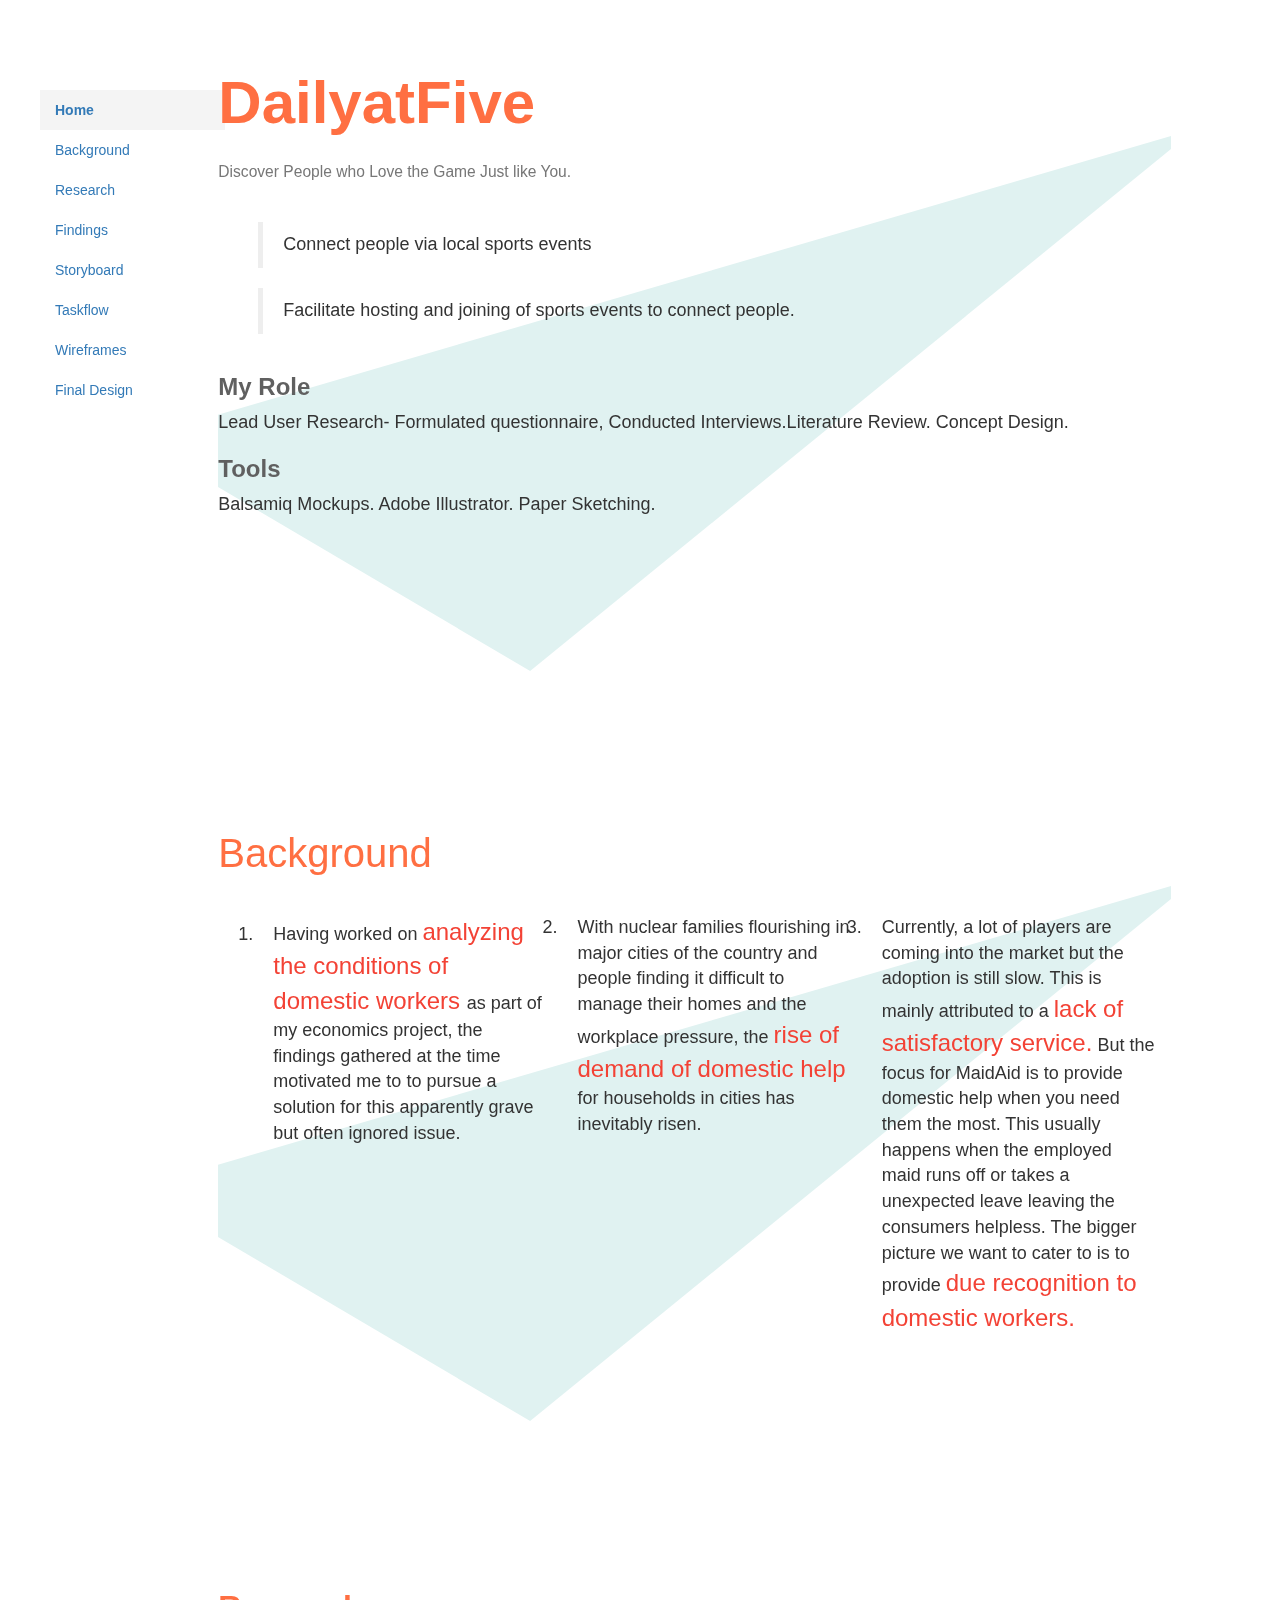
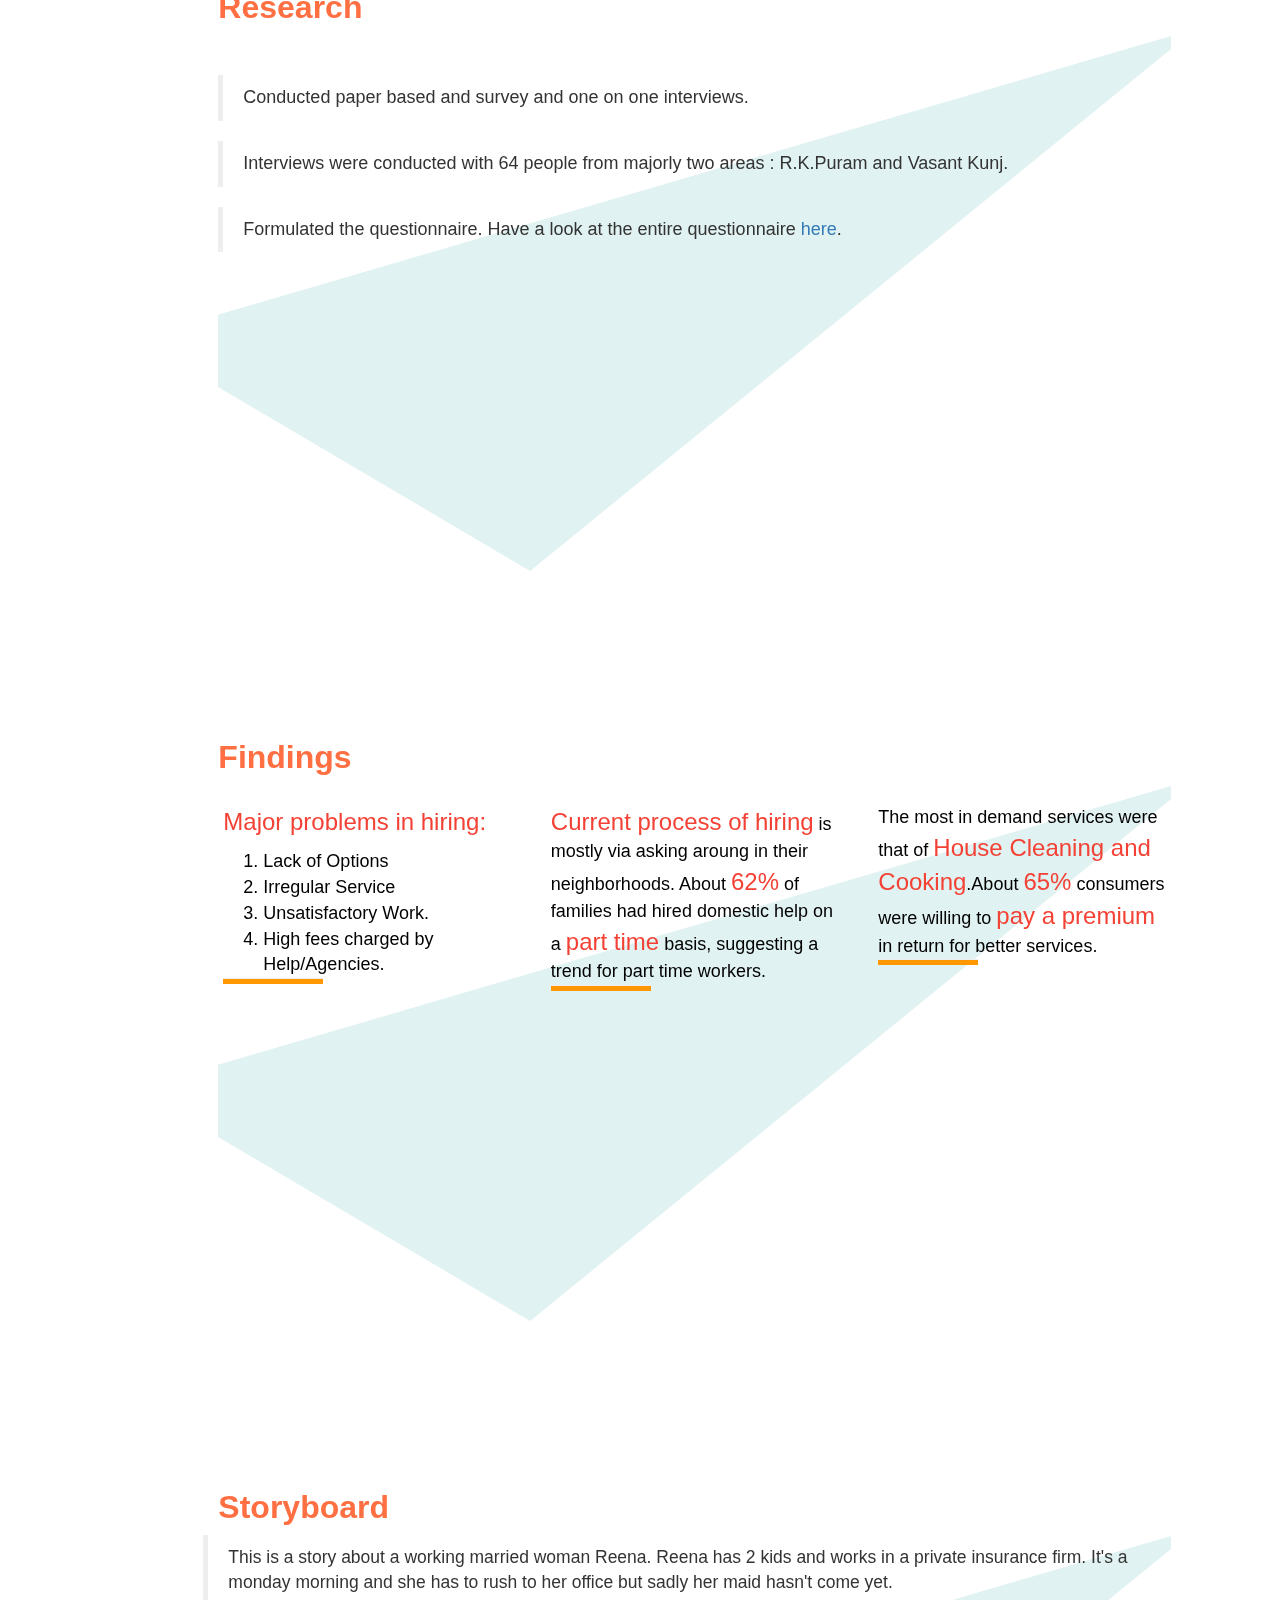
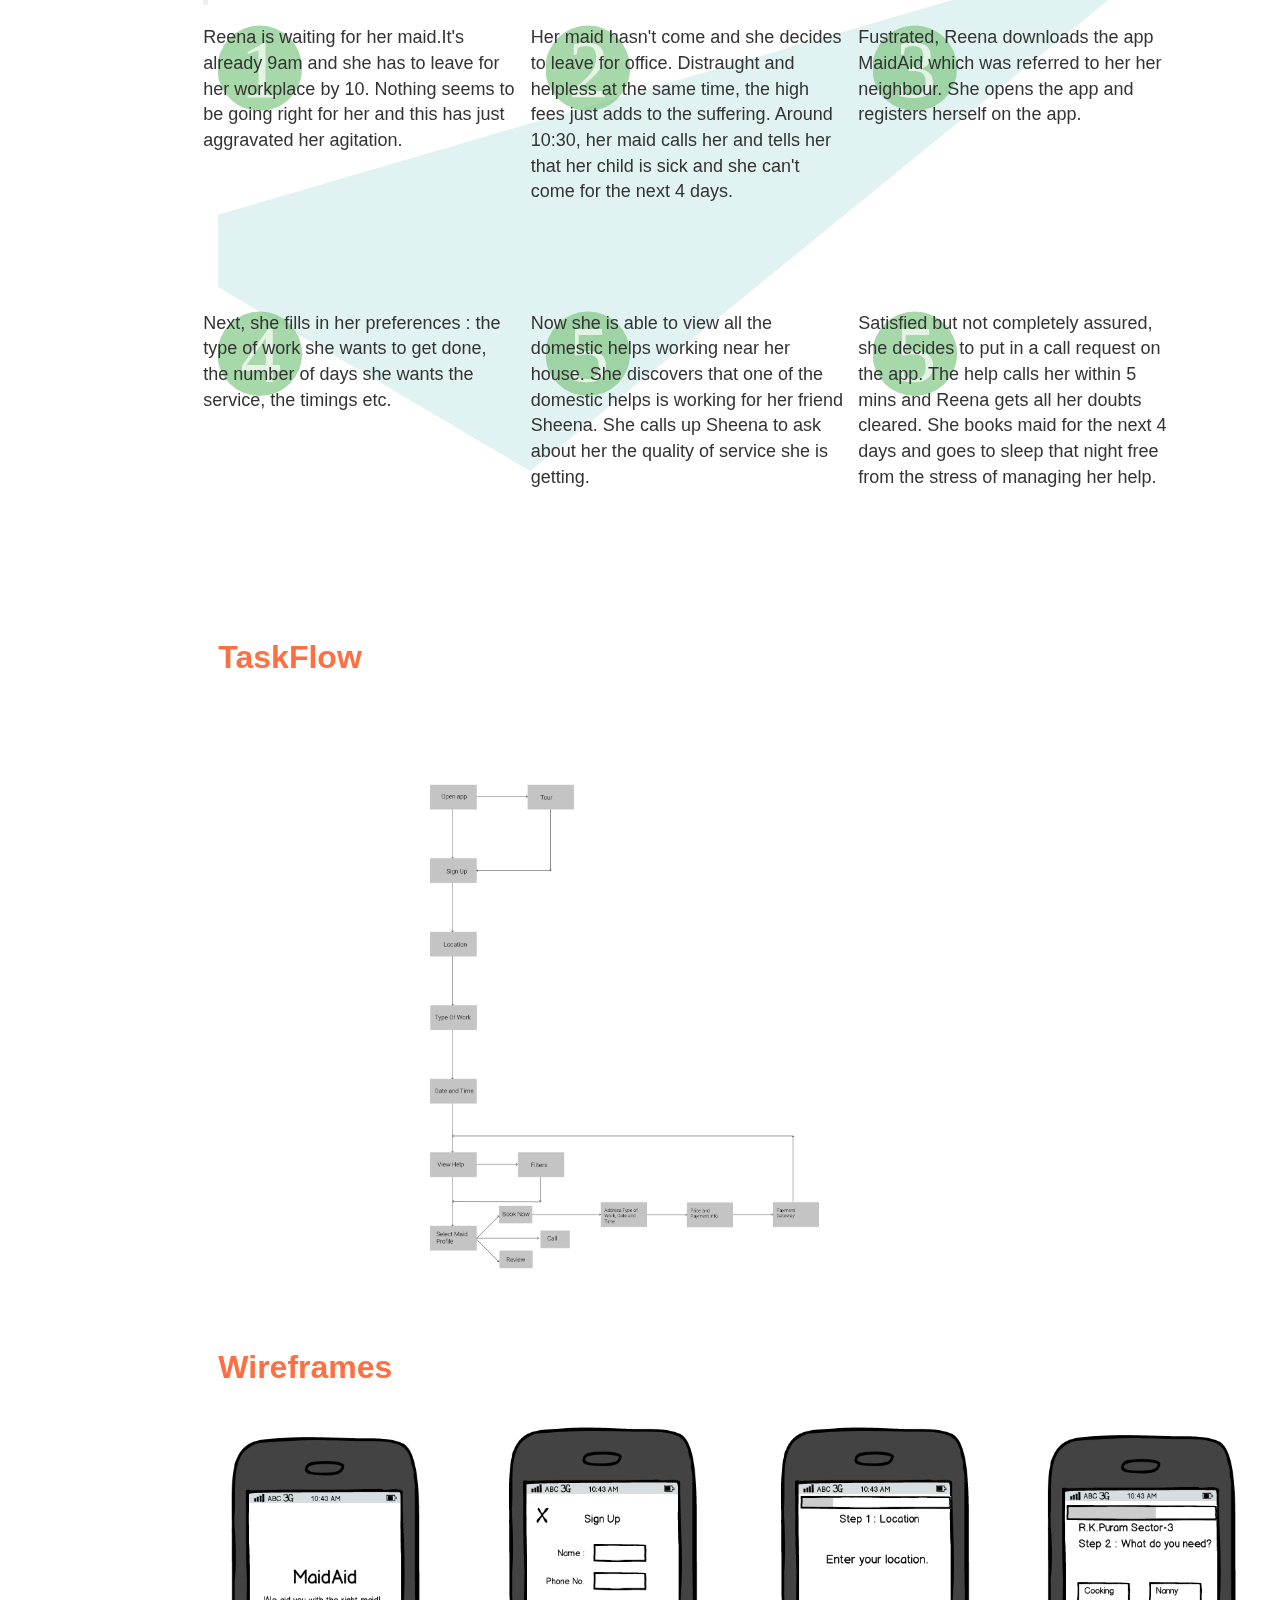
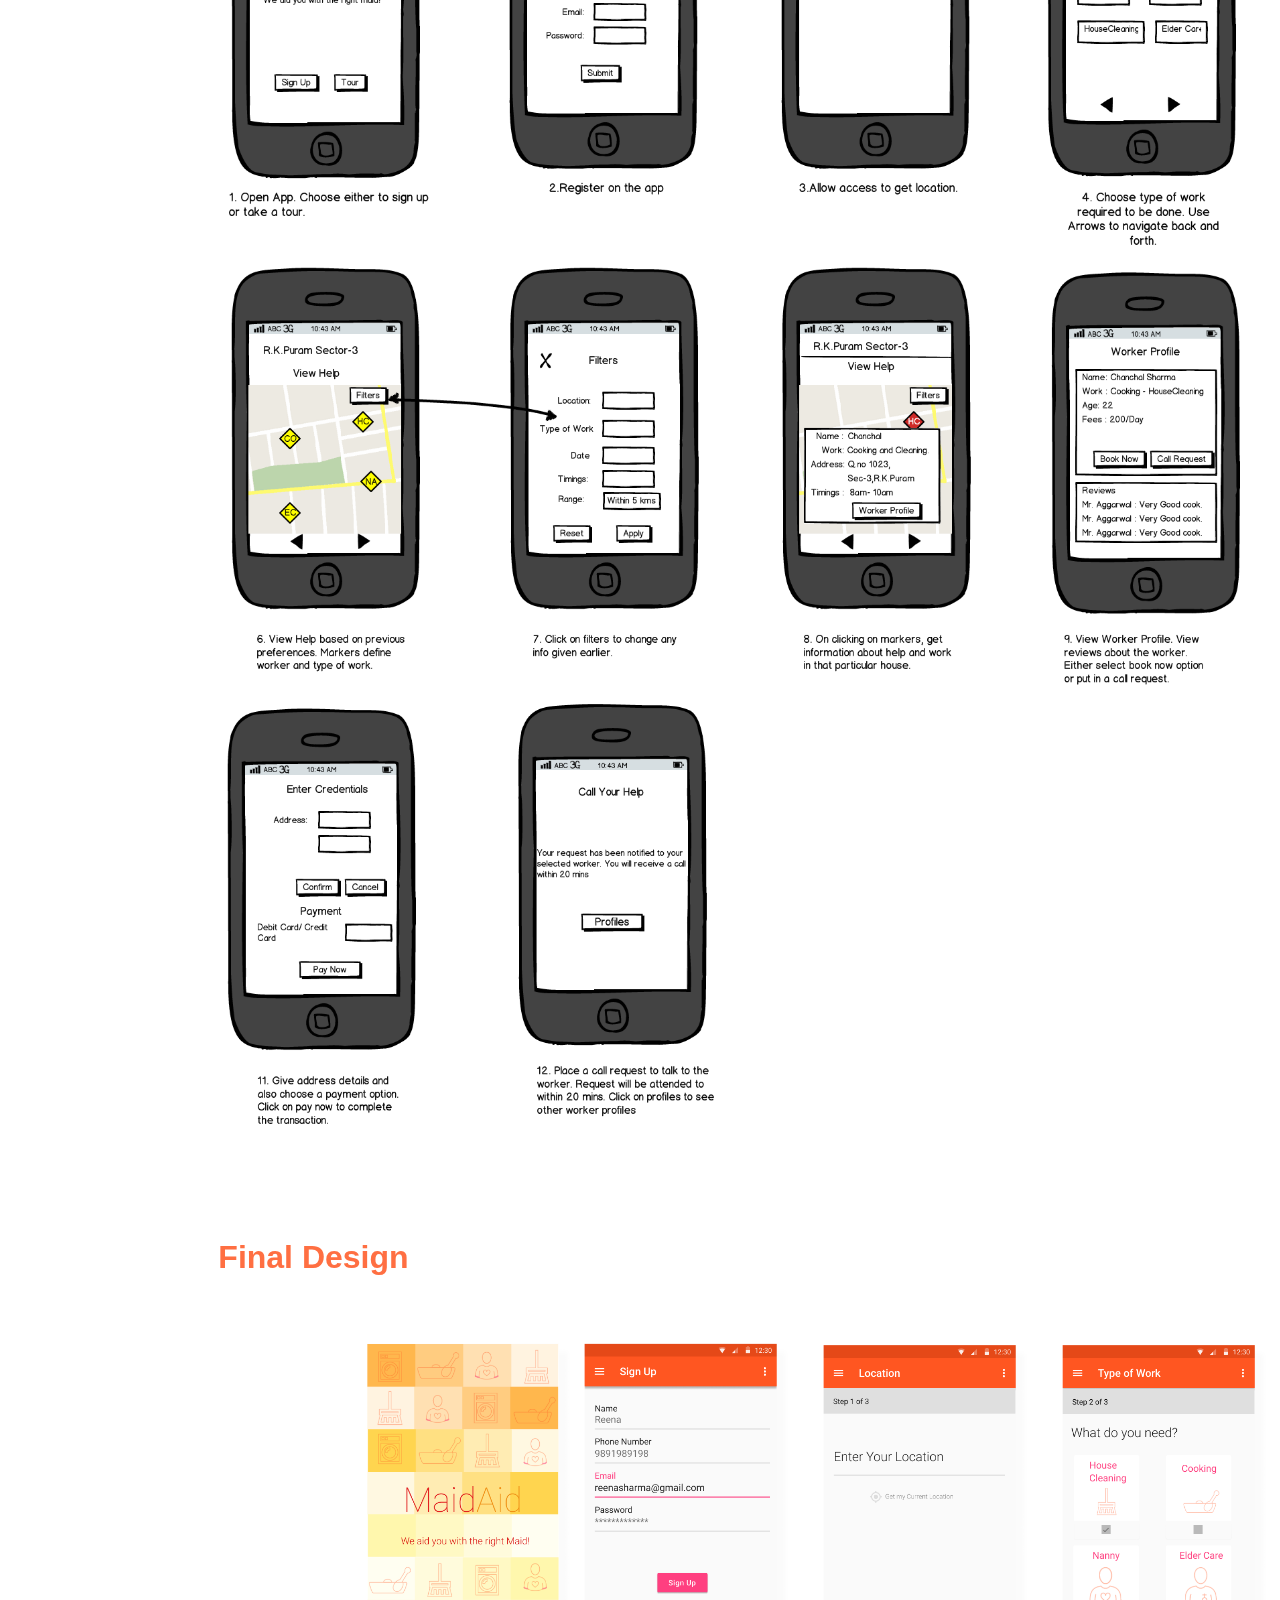
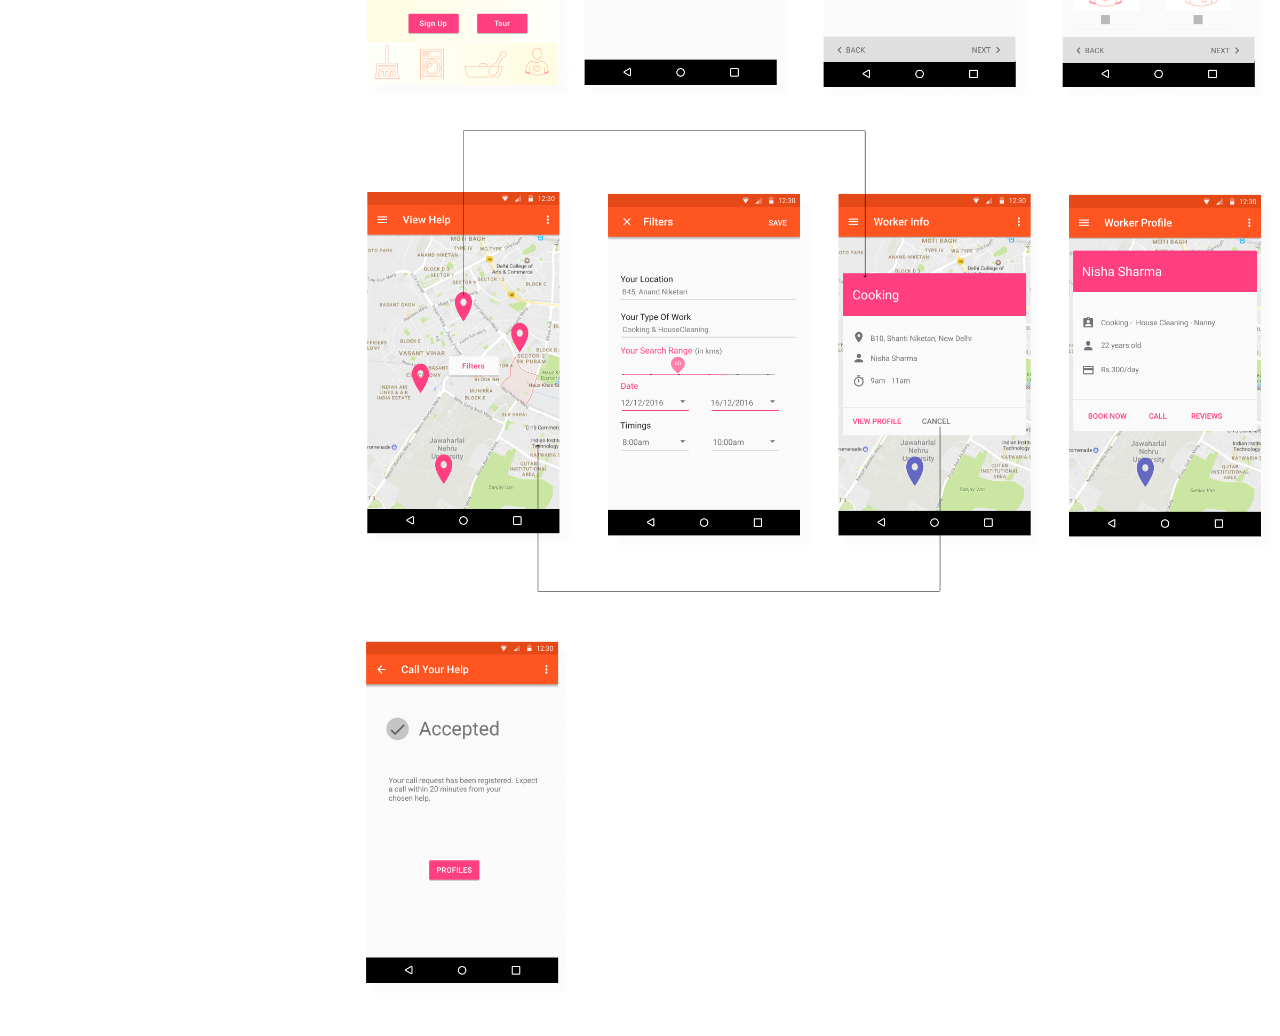
==== dailyatfive.html @ b6d19341 "Second update" ====
<!DOCTYPE html>
<html lang="en">

<head>

    <meta charset="utf-8">
    <meta http-equiv="X-UA-Compatible" content="IE=edge">
    <meta name="viewport" content="width=device-width, shrink-to-fit=no, initial-scale=1">
    <meta name="description" content="">
    <meta name="author" content="">

    <title>Sarthak Veggalam Portfolio | DailyatFive</title>

    <!-- Bootstrap Core CSS -->
    <link href="css/bootstrap.min.css" rel="stylesheet">

    <!-- Custom CSS -->
    <link href="css/simple-sidebar.css" rel="stylesheet">

    <!-- HTML5 Shim and Respond.js IE8 support of HTML5 elements and media queries -->
    <!-- WARNING: Respond.js doesn't work if you view the page via file:// -->
    <!--[if lt IE 9]>
        <script src="https://oss.maxcdn.com/libs/html5shiv/3.7.0/html5shiv.js"></script>
        <script src="https://oss.maxcdn.com/libs/respond.js/1.4.2/respond.min.js"></script>
    <![endif]-->

</head>

<body data-spy="scroll" data-target=".scrollspy">
        <!-- <section id="home" class=" pfblock-image screen-height">
            <div class="home-overlay"></div>
        <div class="intro">
          <div class="start">Hello, my name is John Doe and I am</div>
          <h1>Full Stack Web Developer</h1>
          <div class="start">creating modern and responsive Web Application</div>
        </div>

            <a href="#objective">
        <div class="scroll-down">
                <span>
                    <button type="button" name="button">Scroll</button>
                </span>
        </div>
            </a>

      </section> -->

       <div class="row">
         <nav class="col-sm-2 col-md-2 col-lg-2 scrollspy" id="nav">
           <h2 class="big-head">DailyatFive</h2>
           <ul class="nav hidden-xs hidden-sm left-pad" data-spy = "affix" data-offset-bottom="100">
             <li><a href="#objective">Home</a></li>
             <li><a href="#background">Background</a></li>
            <li><a href="#research">Research</a></li>
            <li><a href="#findings">Findings</a></li>
            <li><a href="#storyboard">Storyboard</a></li>
            <li><a href="#taskflow">Taskflow</a></li>
            <li><a href="#wireframes">Wireframes</a></li>
            <li><a href="#final_design">Final Design</a></li>
           </ul>

         </nav>
         <!-- <div class="col-sm-1 col-md-1 col-lg-1">

         </div> -->
         <!-- <span class = "vertical-divider"></span> -->
         <div class="col-sm-9 col-md-9 col-lg-9">
           <div id="objective" class = "home-section">

             <!-- <p class = "home-head text-left">Home</p> -->
             <h2 class="big-head">DailyatFive</h2>
             <h2 class = "big-subtext"><small>Discover People who Love the Game Just like You.</small></h2>
            <div class="home-features">
              <ol>
                <blockquote><p  class = "research-text">
              Connect people via local sports events
                </p></blockquote>
                  <blockquote><p  class = "research-text">
                    Facilitate hosting and joining of sports events to connect people.

                  </p></blockquote>
              </ol>
            </div>
            <h3 class="home-subhead">My Role</h3>
            <p  class = "research-text">Lead User Research- Formulated questionnaire, Conducted Interviews.Literature Review. Concept Design.  </p>
            <h3 class="home-subhead">Tools</h3>
            <p  class = "research-text">Balsamiq Mockups. Adobe Illustrator. Paper Sketching.</p>
           </div>


           <div id="background" class = "home-section">
             <h1 class = "home-head text-left">Background</h1>
             <div class="home-features">
               <ol class = "text-left">
                 <li class = "research-text col-md-4">Having worked on <span class = "big-text"> analyzing
                    the conditions of domestic workers </span> as part of my economics
                    project, the findings gathered at the time motivated me to
                    to pursue a solution for this apparently grave but often
                    ignored issue. </li>
                 <li class = "research-text col-md-4">With nuclear families
                   flourishing in major cities of the country and people finding
                    it difficult to manage their homes and the workplace
                    pressure, the  <span class = "big-text"> rise of demand of domestic help</span> for households
                     in cities has inevitably risen.
                   </li>
                   <li class = "research-text col-md-4">Currently, a lot of players
                      are coming into the market but the adoption is still slow.
                       This is mainly attributed to a  <span class = "big-text">lack of satisfactory service.</span>
                       But the focus for MaidAid is to provide domestic help when
                       you need them the most. This usually happens when the
                       employed maid runs off or takes a unexpected leave leaving
                        the consumers helpless. The bigger picture we want to
                        cater to is to provide  <span class = "big-text">due recognition to domestic workers.</span>
                      </li>

               </ol>
             </div>
           </div>
           <div id="research" class = "home-section">

             <h1 class = "page-head">Research</h1>
                <!-- <img src="./img/blue-ball.svg" alt=""> -->
                <div class="research-box">
                  <blockquote>
                    <p class = "research-text">Conducted paper based and survey and one on one interviews.</p>
                        <!-- <p class = "research-subtext">This was essential so as to find our first target customer.</p>
     -->
                  </blockquote>


                  <blockquote>
                    <p class = "research-text">Interviews were conducted with 64 people from majorly two areas : R.K.Puram and Vasant Kunj.</p>
                  </blockquote>

                  <blockquote>
                    <p class = "research-text">Formulated the questionnaire.
                      Have a look at the entire questionnaire <a href="./pdf/MaidAidCustomerSurvey.pdf">here</a>.</p>

                  </blockquote>
                </div>
           </div>


           <div id="findings" class = "home-section">
             <div class="">

             </div>
             <h1 class = "page-head">Findings</h1>
             <div class="row">
               <div class="col-md-4 find-desc">
                 <p><span class = "big-text">Major problems in hiring:</span>
                   <ol>
                     <li>Lack of Options</li>
                     <li>Irregular Service</li>
                     <li>Unsatisfactory Work.</li>
                     <li>High fees charged by Help/Agencies.</li>
                   </ol>
                 </p>
                 <hr class = "orange-bar">
               </div>


               <div class="col-md-4 find-desc">
                 <p><span class = "big-text">Current process of hiring</span> is mostly
                   via asking aroung in their neighborhoods. About <span class = "big-text">62%</span>
                   of families had hired domestic help on a <span class = "big-text">part time</span>
                   basis, suggesting a trend for part time workers.
              </p>
                   <hr class = "orange-bar">
               </div>
               <div class="col-md-4 find-desc">
                 <p>The most in demand services were that of <span class = "big-text">
                   House Cleaning and Cooking</span>.About <span class = "big-text">65%</span> consumers were willing
                 to <span class = "big-text">pay a premium</span> in return for better services.</p>
                   <hr class = "orange-bar">
               </div>
             </div>

           </div>
           <!-- <div id="prod_components" class = "home-section">
             <h1 class = "page-head">Product Components</h1>

             <img src="./img/product_components1.png" alt="">
           </div> -->
           <div id="storyboard" class = "home-section">
             <h1 class = "page-head">Storyboard</h1>

             <div class="row">
               <blockquote>This is a story about a working married woman Reena. Reena has 2 kids and works in a private
               insurance firm. It's a monday morning and she has to rush to her office but sadly her maid hasn't come yet. </blockquote>
               <div class="col-md-4 stb card">
                  <img src="./img/one.svg" class="storyboard" alt="">
                  <p class = "storyboard-text">Reena is waiting for her maid.It's already 9am and she has to leave
                  for her workplace by 10. Nothing seems to be going right for her and this has just aggravated her
                    agitation.
                  </p>
               </div>
               <div class="col-md-4 stb">
                 <img src="./img/two.svg" class="storyboard" alt="">
                 <p class = "storyboard-text">Her maid hasn't come and she decides to leave for office. Distraught and helpless
                 at the same time, the high fees just adds to the suffering. Around 10:30, her maid calls her and tells
               her that her child is sick and she can't come for the next 4 days. </p>
               </div>
               <div class="col-md-4 stb">
                  <img src="./img/three.svg" class="storyboard" alt="">
               <p class = "storyboard-text">Fustrated, Reena downloads the app MaidAid which was referred to her <body>
                 her neighbour. She opens the app and registers herself on the app.
               </body>
                </p>
               </div>
             </div>
             <div class="row">
               <div class="col-md-4 stb">
                  <img src="./img/four.svg" class="storyboard" alt="">
                  <p class = "storyboard-text">Next, she fills in her preferences : the type of work she wants
                    to get done, the number of days she wants the service, the timings etc.
                  </p>
               </div>
               <div class="col-md-4 stb">
                  <img src="./img/five.svg" class="storyboard" alt="">
                <p class = "storyboard-text">Now she is able to view all the domestic helps working
                near her house. She discovers that one of the domestic helps is working for her friend Sheena.
              She calls up Sheena to ask about her the quality of service she is getting.</p>
               </div>
               <div class="col-md-4 stb">
                  <img src="./img/five.svg" class="storyboard" alt="">
                <p class = "storyboard-text">Satisfied but not completely assured, she decides to put in a call
                request on the app. The help calls her within 5 mins and Reena gets all her doubts cleared. She books <thead>
                  maid for the next 4 days and goes to sleep that night free from the stress of managing her help.
                </thead></p>
               </div>
             </div>


        </div>
           <div id="taskflow" class = "home-section">
             <h1 class = "page-head">TaskFlow</h1>
             <!-- <h1>Taskflow : Order Processing</h1> -->
             <img src="./img/maidaid_taskflow.svg" alt="">
           </div>
           <div id="wireframes" class = "wireframe-section-maidaid">
             <h1 class = "page-head">Wireframes</h1>
             <img src="./img/maidaid_wireframe.svg" alt="">
           </div>


           <div id="final_design" class = "home-section">
             <h1 class = "page-head">Final Design</h1>
             <img src="./img/maidaid-final.svg" alt="">
           </div>

         </div>
       </div>
      </div>


    <!-- jQuery -->
    <script src="js/jquery.js"></script>

    <!-- Bootstrap Core JavaScript -->
    <script src="js/bootstrap.min.js"></script>

    <!-- Menu Toggle Script -->
    <script>
    // $("#menu-toggle").click(function(e) {
    //     e.preventDefault();
    //     $("#wrapper").toggleClass("toggled");
    // });
    $('#nav').affix({
    offset: {
        top: $('#nav').offset().top,
        // bottom: ($('footer').outerHeight(true) +
        //         $('.application').outerHeight(true)) +
        //         40
      }
    }
    });
    </script>

</body>

</html>
---- css/simple-sidebar.css ----
<link href="https://fonts.googleapis.com/css?family=Roboto:100,100i,300,400,700" rel="stylesheet">
 body {
   width: 100%;
   height: 100%;
   position: relative;
 }
 ul.nav-pills {
     top: 100px;
     position: fixed;
 }

 #nav{
   position: relative;
   top:-390px
 }
 .affix {
  top: 90px;
  width: 150px;
}

@media (min-width: 1200px) {
  .affix {
    width: 225px;
  }
}

.affix-bottom {
  position: absolute;
  width: 213px;
}

@media (min-width: 1200px) {
  .affix-bottom {
    width: 263px;
  }
}

.nav .active {
  font-weight: bold;
  background: #f4f4f4;
}

.nav :hover{
  background: #dfdfdf;
}

.divider{
  position: relative;
}
.vertical-divider{
  background-color: #dfdfdf;
  position: absolute;
  top:90px;
  left: 300px;
  height:450px;
  width:1px;
}
/* Toggle Styles */

/*.first-page{
  height: 700px;
  background:#e2e2e2;
  position:absolute;
  top:0;
  left:0;
  width:100%;
  background-image: url('../img/hero-bg.svg');
  z-index:10000;
}*/

* ---------------------------------------------- /*
 * Home
/* ---------------------------------------------- */

#home {
	background: url(../images/cover.jpg);
	background-color: #222;
	background-attachment: fixed;
	background-repeat: no-repeat;
	background-position: 50% 50%;
	-webkit-background-size: cover;
	   -moz-background-size: cover;
		 -o-background-size: cover;
			background-size: cover;
	padding: 0;
}

.home-overlay {
    background-color: rgba(44, 62, 80, 0.3);
    background-image: url("../img/hero-bg.svg");
    background-repeat: repeat;
    height: 100%;
    left: 0;
    position: absolute;
    top: 0;
    width: 100%;
    z-index: 0;
}

.intro {
	position: absolute;
	width: 100%;
	top: 50%;
	left: 0;
	text-align: center;
	-webkit-transform: translate(0%, -50%);
	   -moz-transform: translate(0%, -50%);
		-ms-transform: translate(0%, -50%);
		 -o-transform: translate(0%, -50%);
			transform: translate(0%, -50%);
	padding: 0 15px;
}

.intro h1{
    font-weight: 800;
}

.start {
	font-family: Raleway, "Times New Roman", Times, sans-serif;
	font-size: 16px;
	font-style: normal;
	text-transform: none;
	margin: 15px 0;
}

/*.pfblock-image {
	padding: 0;
}*/

.left-pad{
  padding-left: 40px;
}

.home-section-1 {
    height: 750px;
    position: absolute;
    top:700px;
    left:0;
    /*background-image: url('../img/home-bg.svg');*/
    padding-top: 50px;
    /*text-align: center;*/
    background: #fff;
}
.home-section {
    height: 750px;
    background-image: url('../img/green-bg.svg');
    background-position: center;
    padding-top: 50px;
    /*text-align: center;*/
    /*background: #fff;*/
    /*z-index: 100;*/
}
.wireframe-section {
    height: 1100px;
    /*background-image: url('../img/home-bg.svg');*/
    padding-top: 10px;
    /*text-align: center;*/
    background: #fff;
    /*z-index: 100;*/
}
.event-section {
    height: 1300px;
    /*background-image: url('../img/home-bg.svg');*/
    /*padding-top: 150px;*/
    padding-top:50px;
    /*text-align: center;*/
    background: #fff;
}

.wireframe-section-maidaid{
  height: 1450px;
  /*background-image: url('../img/home-bg.svg');*/
  padding-top: 10px;
  /*text-align: center;*/
  background: #fff;
  /*z-index: 100;*/
}


.home-head{
  font-style: 'Roboto', sans-serif;
  font-weight: 100;
  font-size: 40px;
  color:#ff6f42;
  margin-top: 31px;
}
.background-head{
  font-style: 'Roboto', sans-serif;
  font-weight: 100;
  font-size: 40px;
  color:#ff6f42;
  margin-top: 40px;
}

.home-features{
  font-size: 18px;
  color:#333;
  margin:40px 0;
}
/*Research*/
.home-subhead{
  font-family: 'Roboto', sans-serif;
  font-size: 24px;
  font-weight: 700;
  color:#606060;
  text-align: left;
}

.research-text{
  font-family: 'Roboto', sans-serif;
  font-size: 18px;
  font-weight: 300;
  color:#333;
  text-align: left;
}
.research-subtext{
  font-family: 'Roboto', sans-serif;
  font-size: 12px;
  font-weight: 300;
  color:#333;
  margin-left: 10px;
}
.research-box{
  padding-top: 40px;
}

.iteration-text{
  font-family: 'Roboto', sans-serif;
  font-size: 18px;
  font-weight: 300;
  color:#333;
  text-align: left;
  padding-right: 40px;

}
.top-pad{
  margin-top: 150px;
}
.question-text{
  font-family: 'Roboto', sans-serif;
  font-size: 16px;
  font-weight: 300;
  color:#333;
  margin-left: 40px;
}
.question-subtext{
  font-family: 'Roboto', sans-serif;
  font-size: 12px;
  font-weight: 300;
  color:#333;
  margin-left: 60px;
}
/*Reserch ends*/
/*Findings*/

.big-head{
  font-family: 'Roboto', sans-serif;
  font-size: 60px;
  font-weight: 700;
  color:#ff6f42;
  text-align: left;
  top:20px;
}
.big-subtext{
  font-family: 'Roboto', sans-serif;
  font-size: 24px;
  font-weight: 300;
  color:#8ac249;
  text-align: left;
}
.grey-bar{
  background-color: #f4f4f4;
  width:200px;
  margin-left: 0;
  margin-top: 0;
}

.page-head{
  font-family: 'Roboto', sans-serif;
  font-size: 32px;
  font-weight: 700;
  color:#ff6f42;
  text-align: left;
  margin-top: 40px;
}
.find-desc{
  font-family: 'Roboto', sans-serif;
  font-weight: 300;
  font-size: 18px;
  color:#000;
  position:relative;
  padding: 20px;
}

.big-text{
  font-family: 'Roboto', sans-serif;
  font-size: 24px;
  font-weight: 300;
  color:#f34235;
  text-align: left;
}

.orange-bar{
  background-color: #ff9700;
  width:100px;
  height:5px;
  position: absolute;
  left:10;
  margin-top: -10px;

}


/*Findings end*/
/*Storyboard*/
.storyboard-text{
  font-family: 'Roboto', sans-serif;
  font-size: 18px;
  font-weight: 300;
  color:#333;
  text-align: left;
  position: absolute;
  top:0;
  left:0;
  right:15px;
  }

.stb{
  position:relative;
  z-index: 10000;
  margin-bottom: 200px;
}
.storyboard{
  position:absolute
  top:0;
  left:0;
  z-index:1;
}

/*.card{
  height:150px;
  width:33%;
  background-color: #fff;
}*/
/*storyboard end*/



/* Sidebar Styles */

/*.sidebar-nav {
    position: absolute;
    top: 0;
    width: 250px;
    margin: 0;
    padding: 0;
    list-style: none;
}

.sidebar-nav li {
    text-indent: 20px;
    line-height: 40px;
}

.sidebar-nav li a {
    display: block;
    text-decoration: none;
    color: #999999;
}

.sidebar-nav li a:hover {
    text-decoration: none;
    color: #fff;
    background: rgba(255,255,255,0.2);
}

.sidebar-nav li a:active,
.sidebar-nav li a:focus {
    text-decoration: none;
}

.sidebar-nav > .sidebar-brand {
    height: 65px;
    font-size: 18px;
    line-height: 60px;
}

.sidebar-nav > .sidebar-brand a {
    color: #999999;
}

.sidebar-nav > .sidebar-brand a:hover {
    color: #fff;
    background: none;
}

@media(min-width:768px) {
    #wrapper {
        padding-left: 250px;
    }

    #wrapper.toggled {
        padding-left: 0;
    }

    #sidebar-wrapper {
        width: 250px;
    }

    #wrapper.toggled #sidebar-wrapper {
        width: 0;
    }

    #page-content-wrapper {
        padding: 20px;
        position: relative;
    }

    #wrapper.toggled #page-content-wrapper {
        position: relative;
        margin-right: 0;
    }
}*/
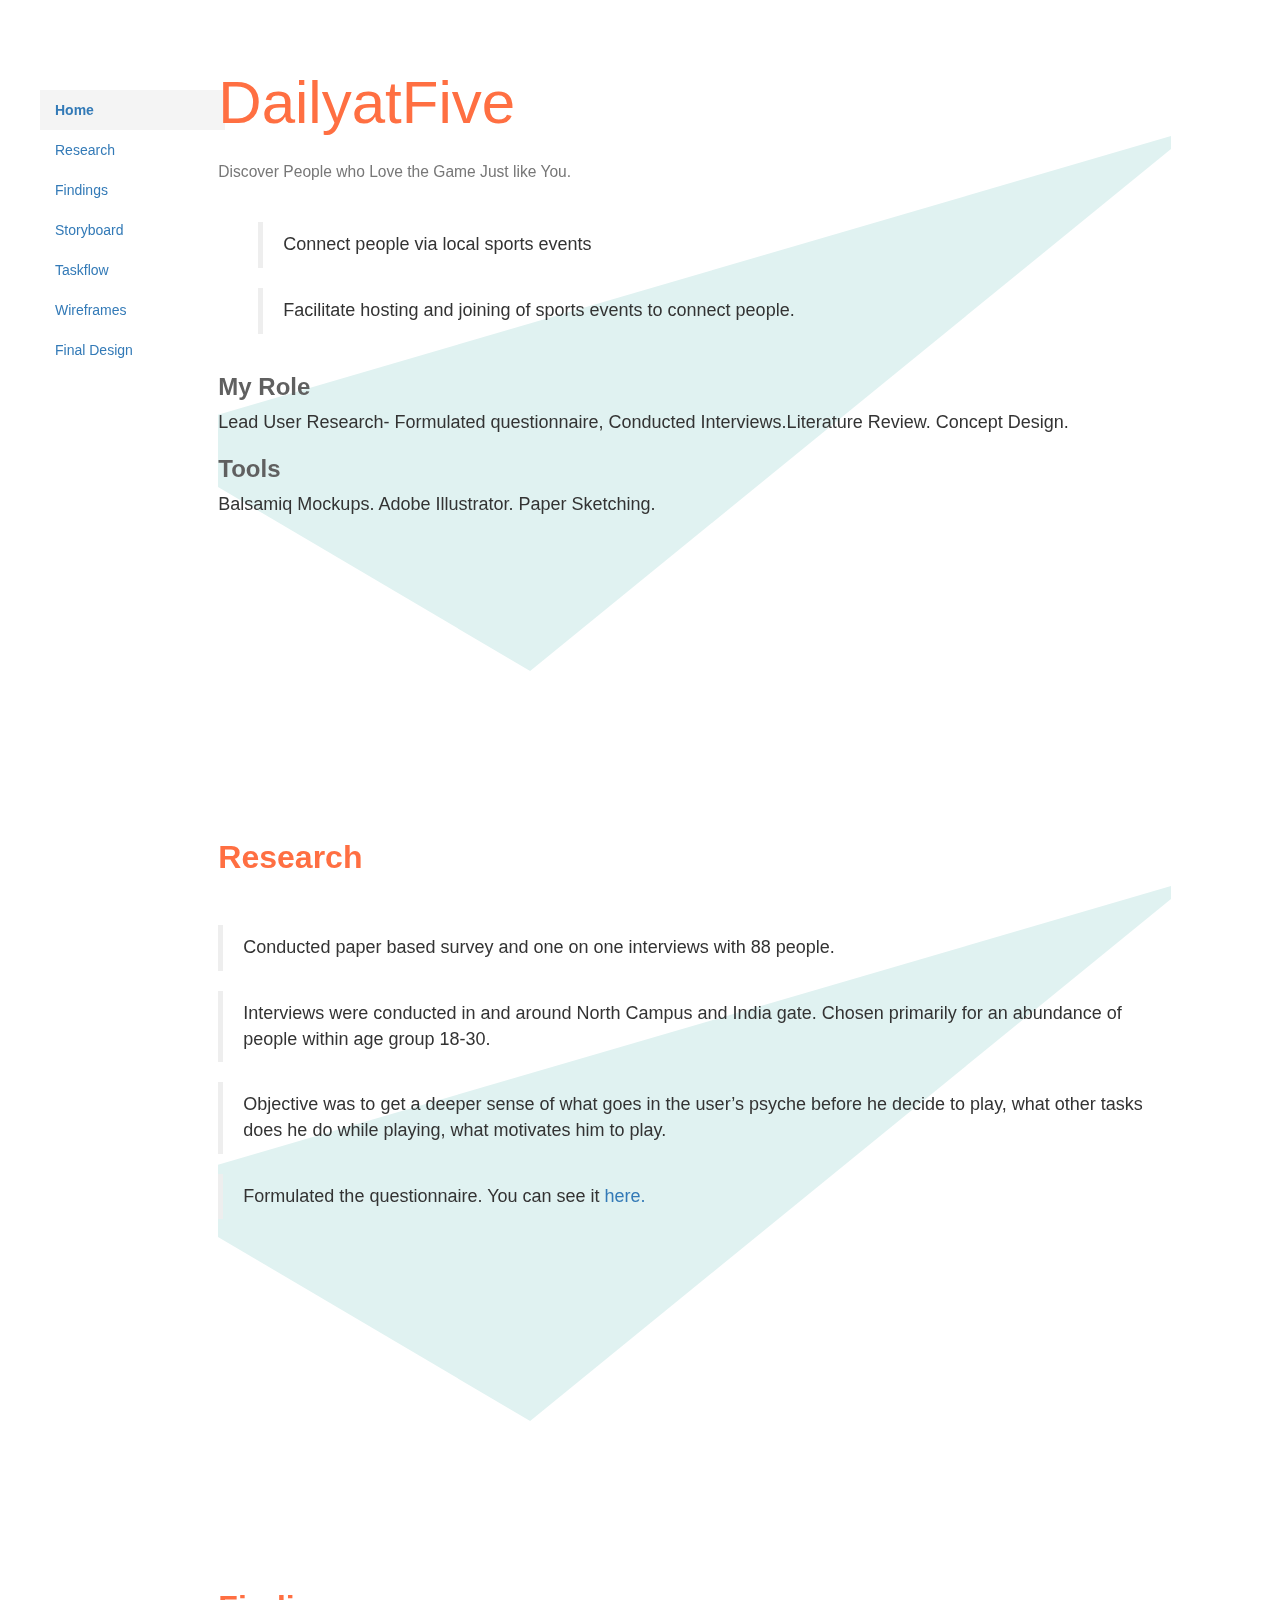
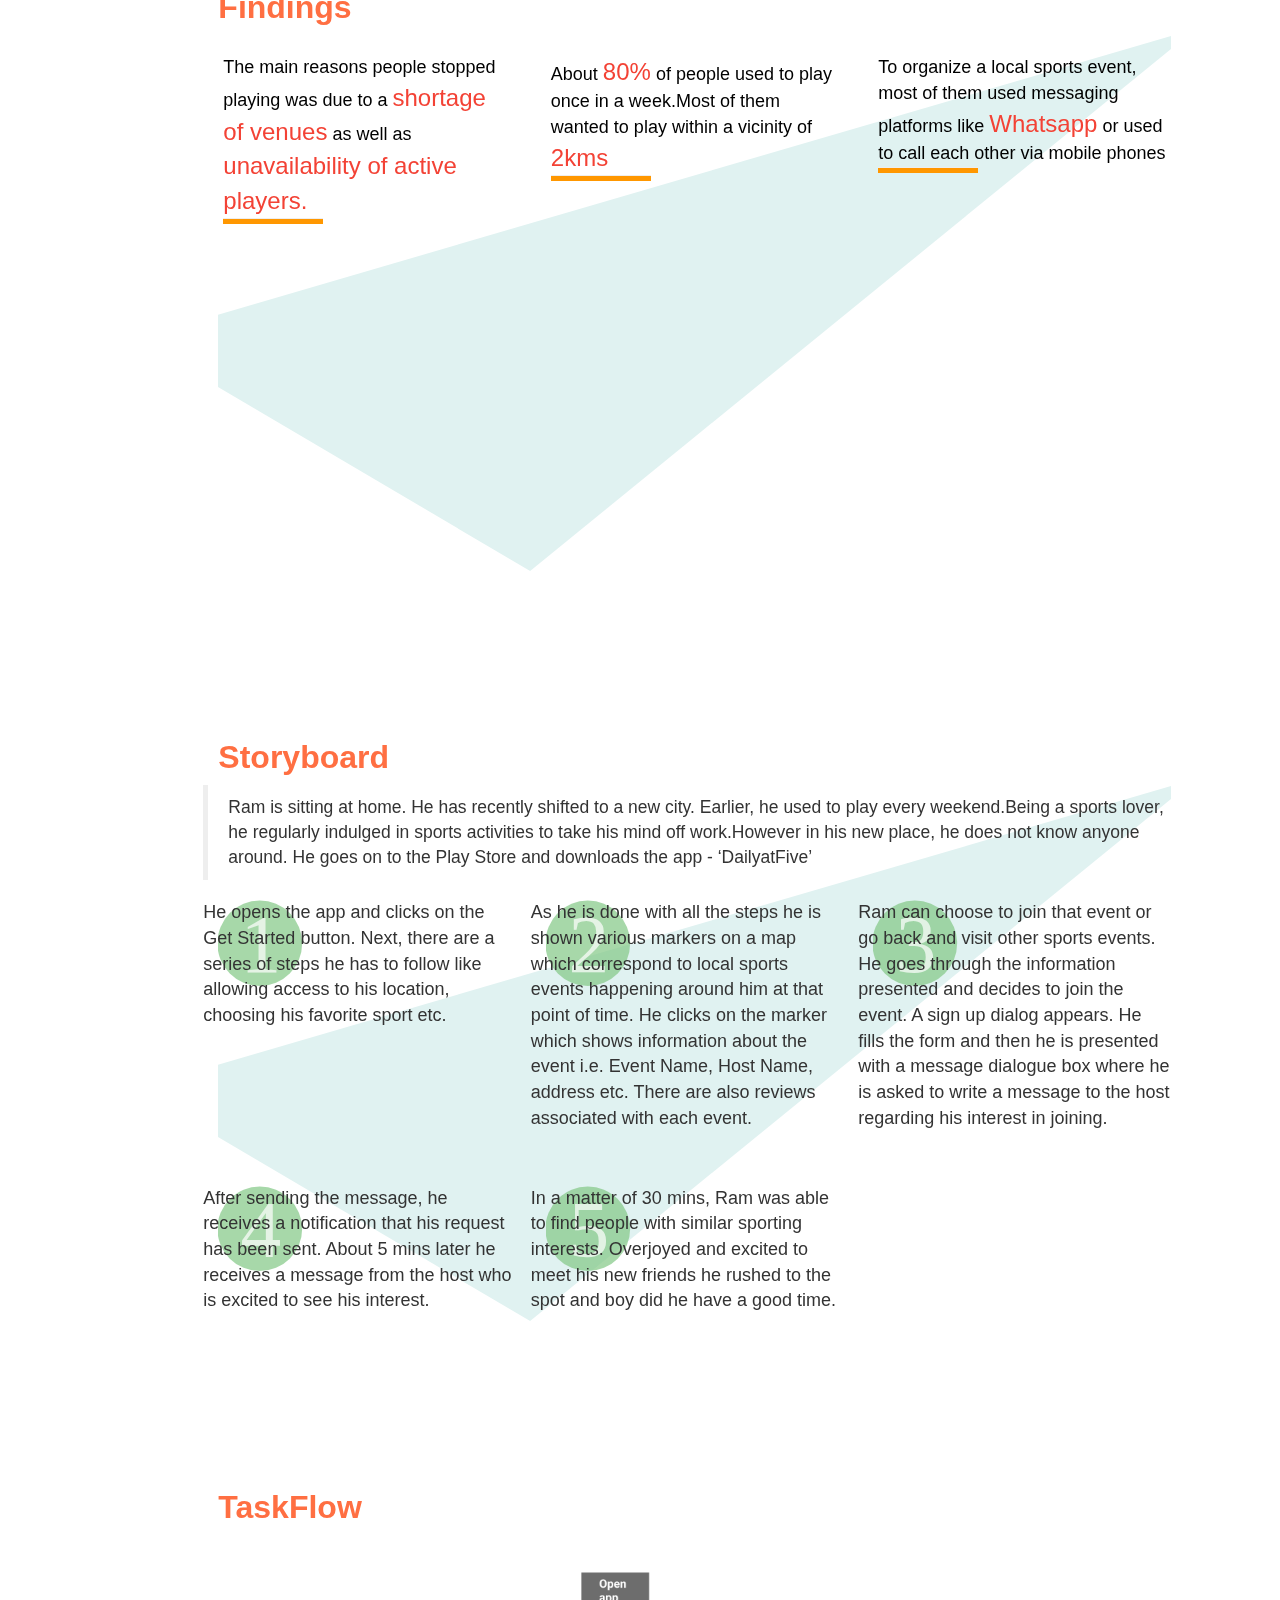
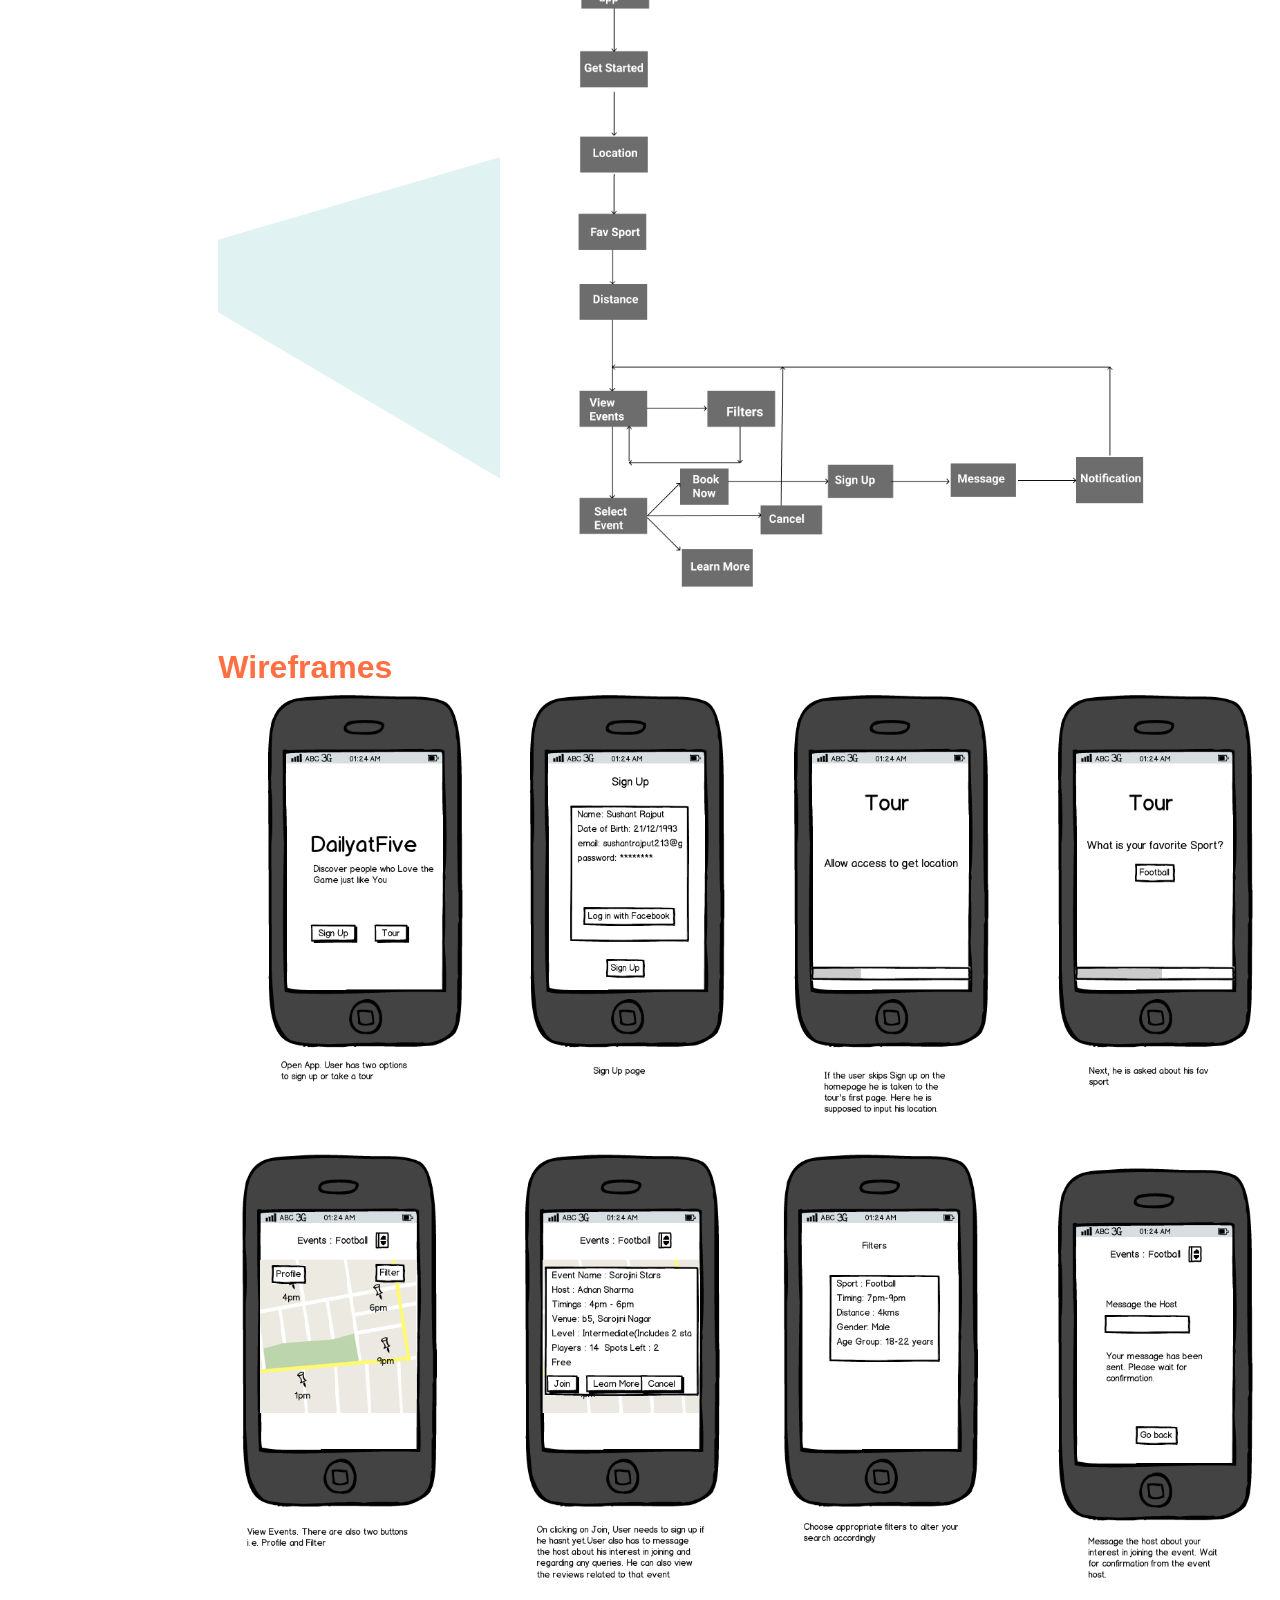
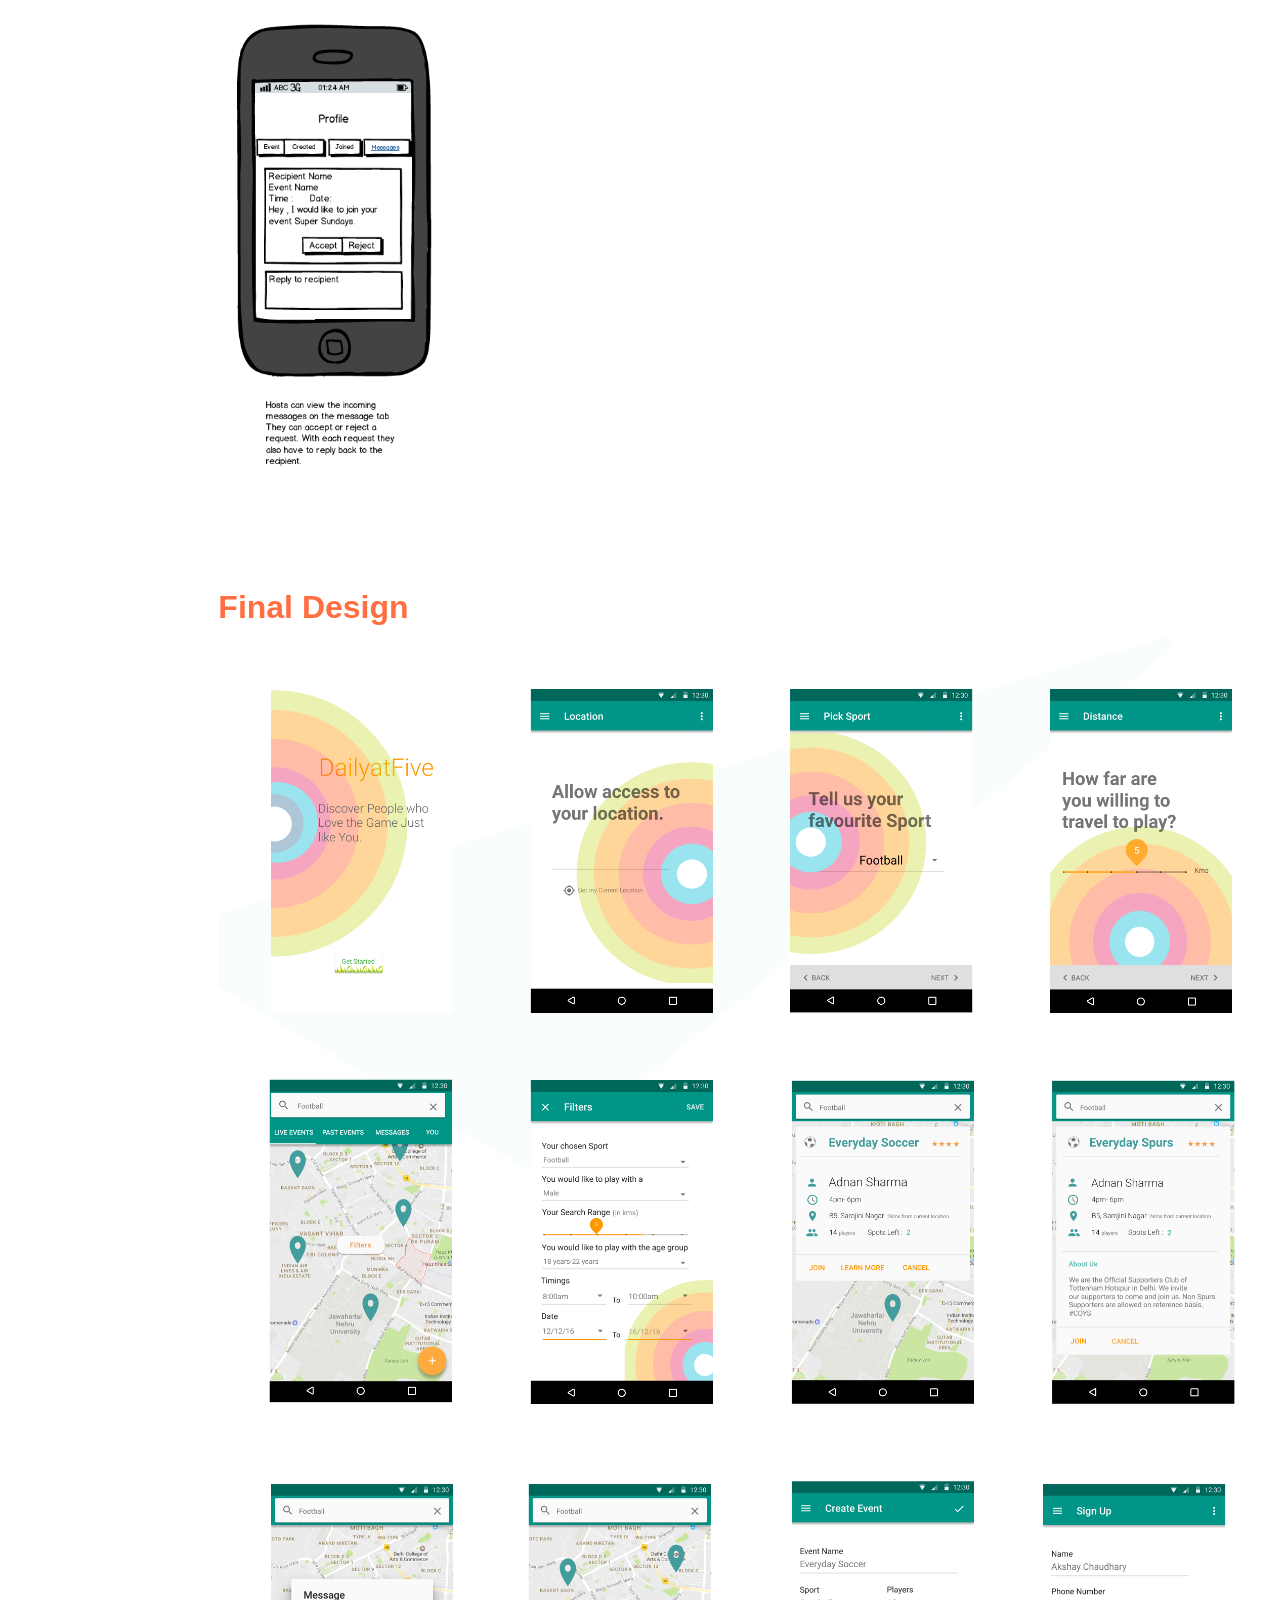
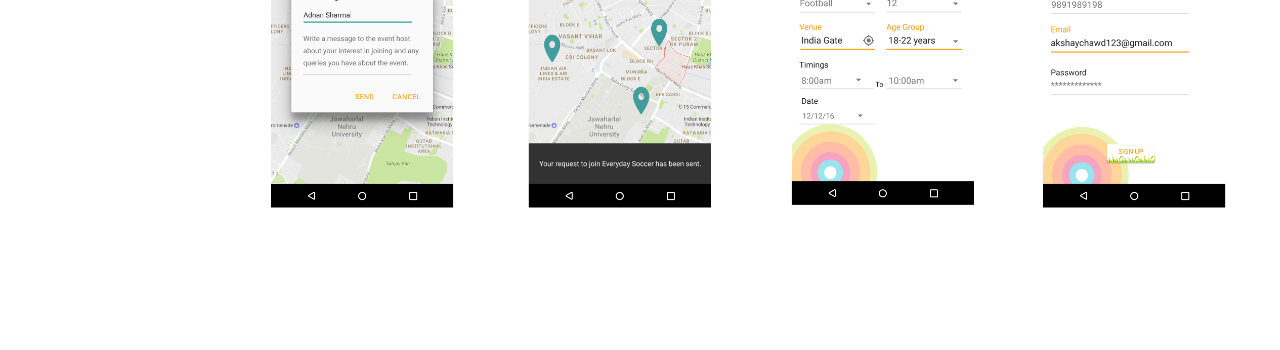
==== commit 249a997b: "Dailyatfive-app design added" ====
--- a/dailyatfive.html
+++ b/dailyatfive.html
@@ -47,10 +47,9 @@
 
        <div class="row">
          <nav class="col-sm-2 col-md-2 col-lg-2 scrollspy" id="nav">
-           <h2 class="big-head">DailyatFive</h2>
            <ul class="nav hidden-xs hidden-sm left-pad" data-spy = "affix" data-offset-bottom="100">
              <li><a href="#objective">Home</a></li>
-             <li><a href="#background">Background</a></li>
+             <!-- <li><a href="#background">Background</a></li> -->
             <li><a href="#research">Research</a></li>
             <li><a href="#findings">Findings</a></li>
             <li><a href="#storyboard">Storyboard</a></li>
@@ -88,7 +87,7 @@
            </div>
 
 
-           <div id="background" class = "home-section">
+           <!-- <div id="background" class = "home-section">
              <h1 class = "home-head text-left">Background</h1>
              <div class="home-features">
                <ol class = "text-left">
@@ -115,26 +114,34 @@
 
                </ol>
              </div>
-           </div>
+           </div> -->
            <div id="research" class = "home-section">
 
              <h1 class = "page-head">Research</h1>
                 <!-- <img src="./img/blue-ball.svg" alt=""> -->
                 <div class="research-box">
                   <blockquote>
-                    <p class = "research-text">Conducted paper based and survey and one on one interviews.</p>
+                    <p class = "research-text">Conducted paper based survey and one on one interviews with 88 people.</p>
                         <!-- <p class = "research-subtext">This was essential so as to find our first target customer.</p>
      -->
                   </blockquote>
 
 
                   <blockquote>
-                    <p class = "research-text">Interviews were conducted with 64 people from majorly two areas : R.K.Puram and Vasant Kunj.</p>
-                  </blockquote>
-
-                  <blockquote>
-                    <p class = "research-text">Formulated the questionnaire.
-                      Have a look at the entire questionnaire <a href="./pdf/MaidAidCustomerSurvey.pdf">here</a>.</p>
+                    <p class = "research-text">Interviews were conducted in and around North Campus and India gate.
+                      Chosen primarily for an abundance of people within age group 18-30.</p>
+                  </blockquote>
+
+                  <blockquote>
+                    <p class = "research-text">Objective was to get a deeper
+                      sense of what goes in the user’s psyche before he decide to play,
+                      what other tasks does he do while playing, what motivates him to play.</p>
+
+                  </blockquote>
+                  <blockquote>
+                    <p class = "research-text">Formulated the questionnaire. You can see it <a href = "" onclick = "OpenInNewTabWinBrowser('./DailyatfiveQuestionnaire.pdf');">here.</a></p>
+                  </blockquote>
+
 
                   </blockquote>
                 </div>
@@ -148,30 +155,26 @@
              <h1 class = "page-head">Findings</h1>
              <div class="row">
                <div class="col-md-4 find-desc">
-                 <p><span class = "big-text">Major problems in hiring:</span>
-                   <ol>
-                     <li>Lack of Options</li>
-                     <li>Irregular Service</li>
-                     <li>Unsatisfactory Work.</li>
-                     <li>High fees charged by Help/Agencies.</li>
-                   </ol>
+                 <p>The main reasons people stopped playing was due to a
+                    <span class = "big-text">shortage of venues</span>
+                    as well as   <span class = "big-text">unavailability of active players.</span>
+
                  </p>
                  <hr class = "orange-bar">
                </div>
 
 
                <div class="col-md-4 find-desc">
-                 <p><span class = "big-text">Current process of hiring</span> is mostly
-                   via asking aroung in their neighborhoods. About <span class = "big-text">62%</span>
-                   of families had hired domestic help on a <span class = "big-text">part time</span>
-                   basis, suggesting a trend for part time workers.
+                 <p>About <span class = "big-text">80%</span>
+                   of people used to play once in a week.Most of them wanted
+                   to play within a vicinity of <span class = "big-text">2kms</span>
+
               </p>
                    <hr class = "orange-bar">
                </div>
                <div class="col-md-4 find-desc">
-                 <p>The most in demand services were that of <span class = "big-text">
-                   House Cleaning and Cooking</span>.About <span class = "big-text">65%</span> consumers were willing
-                 to <span class = "big-text">pay a premium</span> in return for better services.</p>
+                 <p>To organize a local sports event, most of them used
+                   messaging platforms like <span class = "big-text"> Whatsapp</span> or used to call each other via mobile phones</p>
                    <hr class = "orange-bar">
                </div>
              </div>
@@ -186,25 +189,32 @@
              <h1 class = "page-head">Storyboard</h1>
 
              <div class="row">
-               <blockquote>This is a story about a working married woman Reena. Reena has 2 kids and works in a private
-               insurance firm. It's a monday morning and she has to rush to her office but sadly her maid hasn't come yet. </blockquote>
+               <blockquote>Ram is sitting at home. He has recently shifted to a new city.
+                 Earlier, he used to play every weekend.Being a sports lover,
+                 he regularly indulged in sports activities to take his mind off work.However in his new place,
+                 he does not know anyone around. He goes on to the Play Store and downloads the app - ‘DailyatFive’
+               </blockquote>
                <div class="col-md-4 stb card">
                   <img src="./img/one.svg" class="storyboard" alt="">
-                  <p class = "storyboard-text">Reena is waiting for her maid.It's already 9am and she has to leave
-                  for her workplace by 10. Nothing seems to be going right for her and this has just aggravated her
-                    agitation.
+                  <p class = "storyboard-text">He opens the app and clicks on the Get Started button.
+                    Next, there are a series of steps he has to follow like allowing access to his location,
+                    choosing his favorite sport etc.
                   </p>
                </div>
                <div class="col-md-4 stb">
                  <img src="./img/two.svg" class="storyboard" alt="">
-                 <p class = "storyboard-text">Her maid hasn't come and she decides to leave for office. Distraught and helpless
-                 at the same time, the high fees just adds to the suffering. Around 10:30, her maid calls her and tells
-               her that her child is sick and she can't come for the next 4 days. </p>
+                 <p class = "storyboard-text">As he is done with all the steps
+                   he is shown various markers on a map which correspond to local
+                   sports events happening around him at that point of time. He clicks
+                    on the marker which shows information about the event i.e. Event Name,
+                    Host Name, address etc. There are also reviews associated with each event. </p>
                </div>
                <div class="col-md-4 stb">
                   <img src="./img/three.svg" class="storyboard" alt="">
-               <p class = "storyboard-text">Fustrated, Reena downloads the app MaidAid which was referred to her <body>
-                 her neighbour. She opens the app and registers herself on the app.
+               <p class = "storyboard-text">Ram can choose to join that event or go back and visit other sports events.
+                 He goes through the information presented and decides to join the event.
+                 A sign up dialog appears. He fills the form and then he is presented with a message
+                 dialogue box where he is asked to write a message to the host regarding his interest in joining.
                </body>
                 </p>
                </div>
@@ -212,41 +222,34 @@
              <div class="row">
                <div class="col-md-4 stb">
                   <img src="./img/four.svg" class="storyboard" alt="">
-                  <p class = "storyboard-text">Next, she fills in her preferences : the type of work she wants
-                    to get done, the number of days she wants the service, the timings etc.
+                  <p class = "storyboard-text">After sending the message, he receives a notification that his request has been sent.
+                     About 5 mins later he receives a message from the host who is excited to see his interest.
                   </p>
                </div>
                <div class="col-md-4 stb">
                   <img src="./img/five.svg" class="storyboard" alt="">
-                <p class = "storyboard-text">Now she is able to view all the domestic helps working
-                near her house. She discovers that one of the domestic helps is working for her friend Sheena.
-              She calls up Sheena to ask about her the quality of service she is getting.</p>
-               </div>
-               <div class="col-md-4 stb">
-                  <img src="./img/five.svg" class="storyboard" alt="">
-                <p class = "storyboard-text">Satisfied but not completely assured, she decides to put in a call
-                request on the app. The help calls her within 5 mins and Reena gets all her doubts cleared. She books <thead>
-                  maid for the next 4 days and goes to sleep that night free from the stress of managing her help.
-                </thead></p>
-               </div>
+                <p class = "storyboard-text">In a matter of 30 mins, Ram was able to find people with similar sporting interests.
+                  Overjoyed and excited to meet his new friends he rushed to the spot  and boy did he have a good time. </p>
+               </div>
+
              </div>
 
 
         </div>
-           <div id="taskflow" class = "home-section">
+           <div id="taskflow" class = "task-section">
              <h1 class = "page-head">TaskFlow</h1>
              <!-- <h1>Taskflow : Order Processing</h1> -->
-             <img src="./img/maidaid_taskflow.svg" alt="">
-           </div>
-           <div id="wireframes" class = "wireframe-section-maidaid">
+             <img src="./img/dailyatfive_taskflow.svg" class = " pull-right" alt="">
+           </div>
+           <div id="wireframes" class = "wireframe-section-dailyatfive">
              <h1 class = "page-head">Wireframes</h1>
-             <img src="./img/maidaid_wireframe.svg" alt="">
+             <img src="./img/dailyatfive_wireframe.svg" alt="">
            </div>
 
 
            <div id="final_design" class = "home-section">
              <h1 class = "page-head">Final Design</h1>
-             <img src="./img/maidaid-final.svg" alt="">
+             <img src="./img/dailyatfive-final2.svg" alt="">
            </div>
 
          </div>
--- a/css/simple-sidebar.css
+++ b/css/simple-sidebar.css
@@ -150,6 +150,15 @@
     /*background: #fff;*/
     /*z-index: 100;*/
 }
+.task-section {
+    height: 800px;
+    background-image: url('../img/green-bg.svg');
+    background-position: center;
+    padding-top: 50px;
+    /*text-align: center;*/
+    /*background: #fff;*/
+    /*z-index: 100;*/
+}
 .wireframe-section {
     height: 1100px;
     /*background-image: url('../img/home-bg.svg');*/
@@ -175,6 +184,14 @@
   background: #fff;
   /*z-index: 100;*/
 }
+.wireframe-section-dailyatfive{
+  height: 1500px;
+  /*background-image: url('../img/home-bg.svg');*/
+  padding-top: 10px;
+  /*text-align: center;*/
+  background: #fff;
+  /*z-index: 100;*/
+}
 
 
 .home-head{
@@ -256,7 +273,7 @@
 .big-head{
   font-family: 'Roboto', sans-serif;
   font-size: 60px;
-  font-weight: 700;
+  font-weight: 100;
   color:#ff6f42;
   text-align: left;
   top:20px;
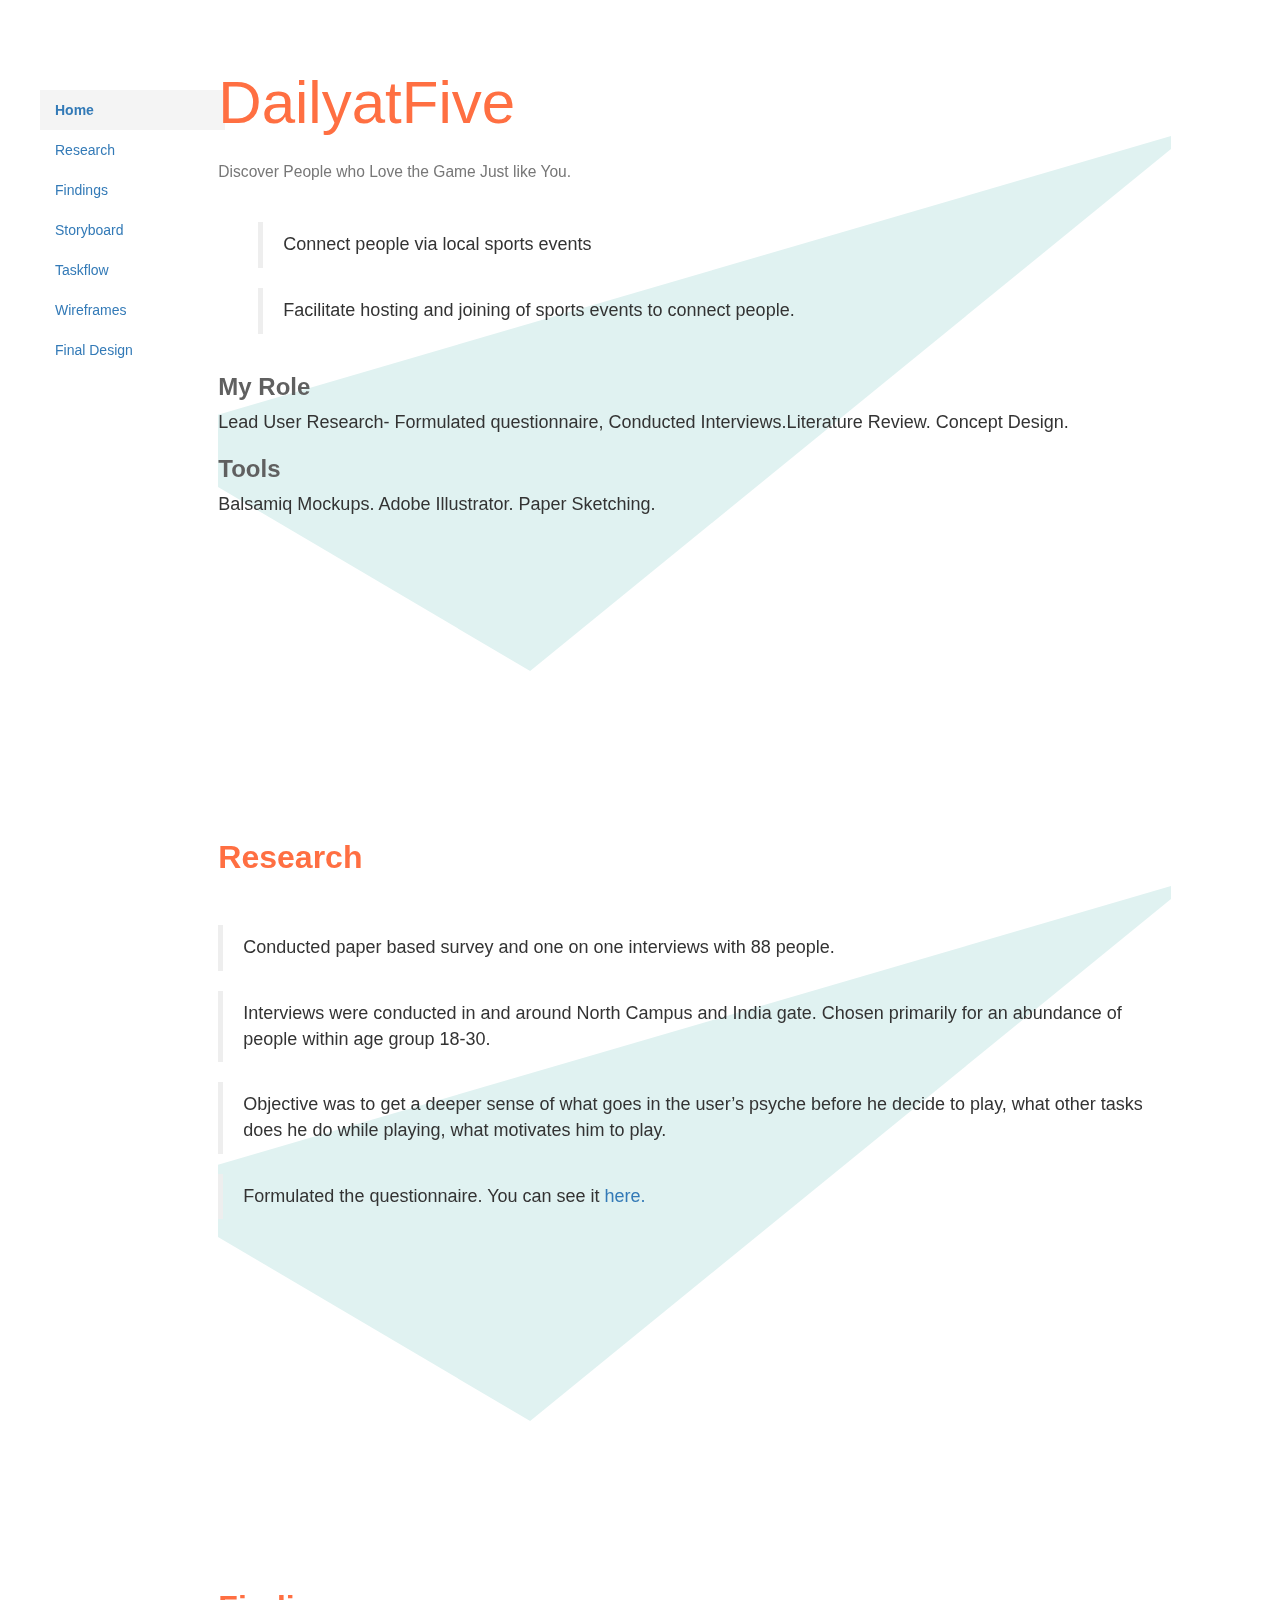
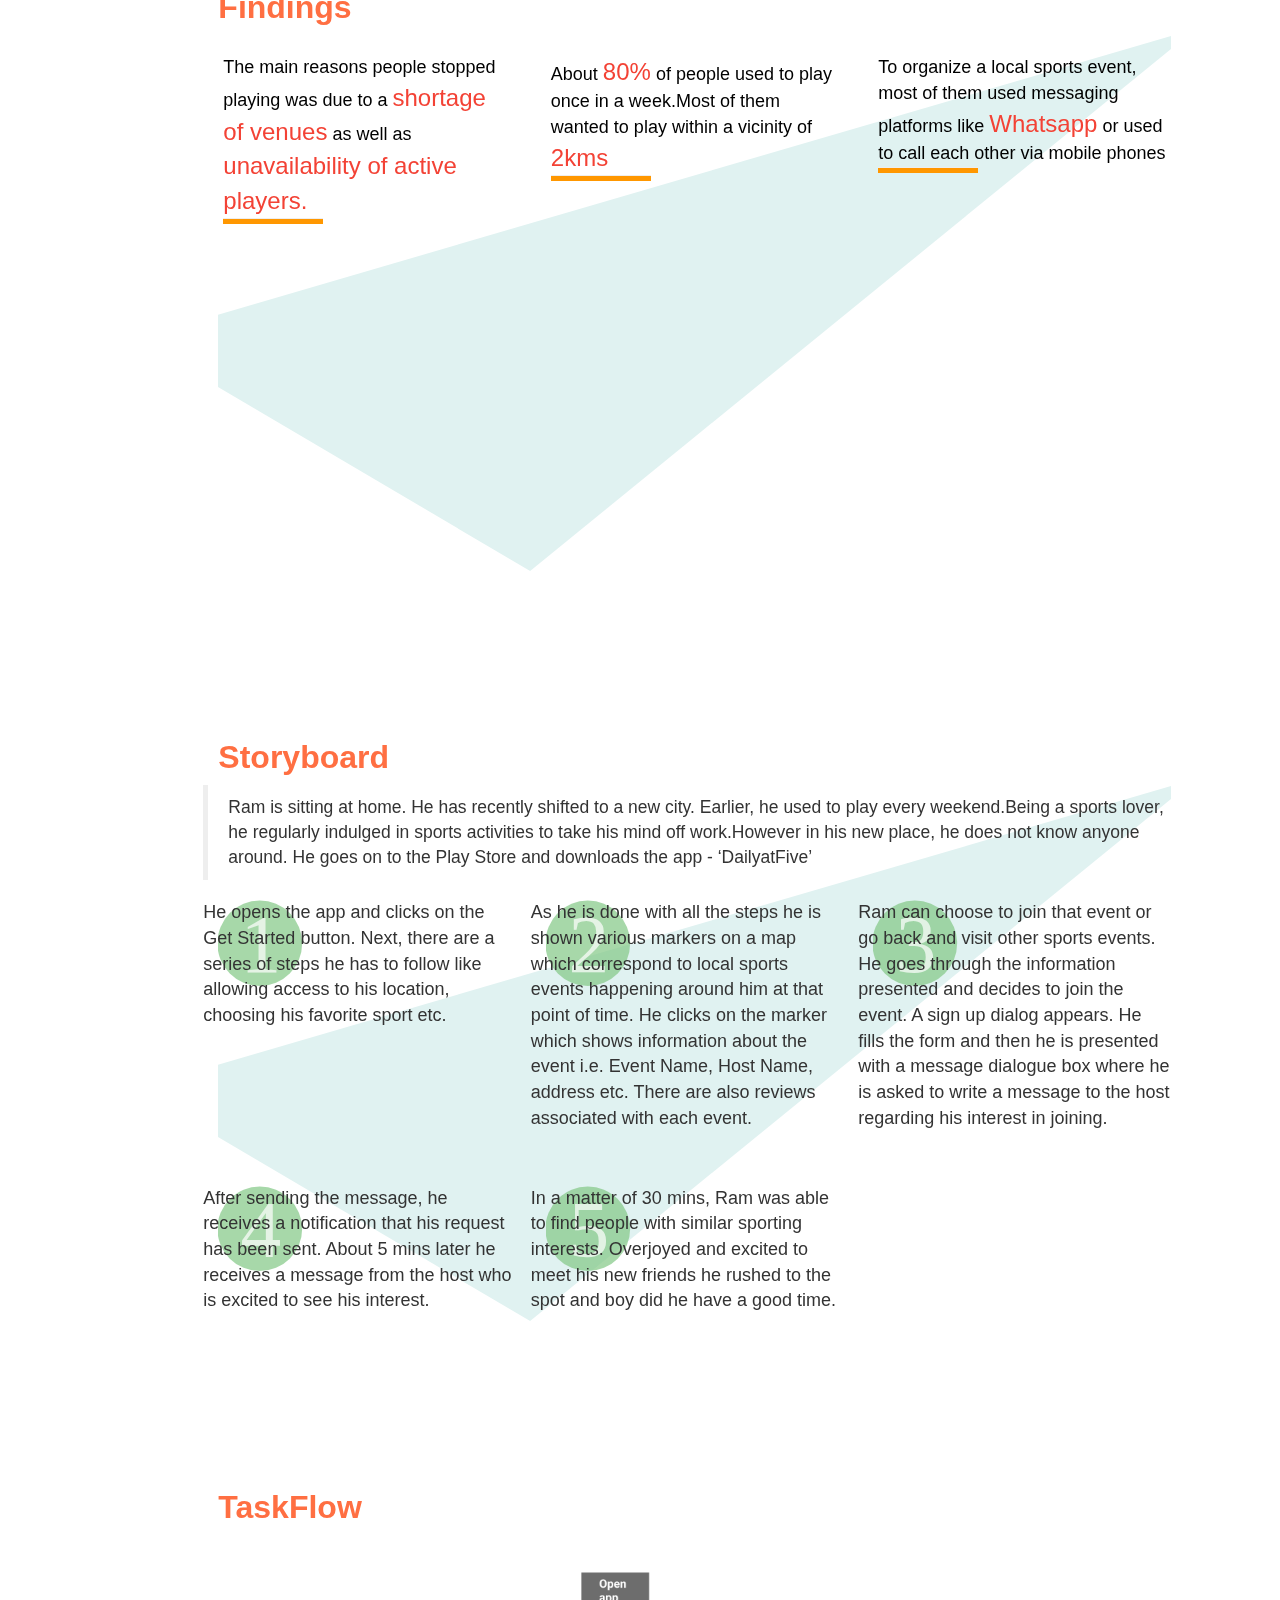
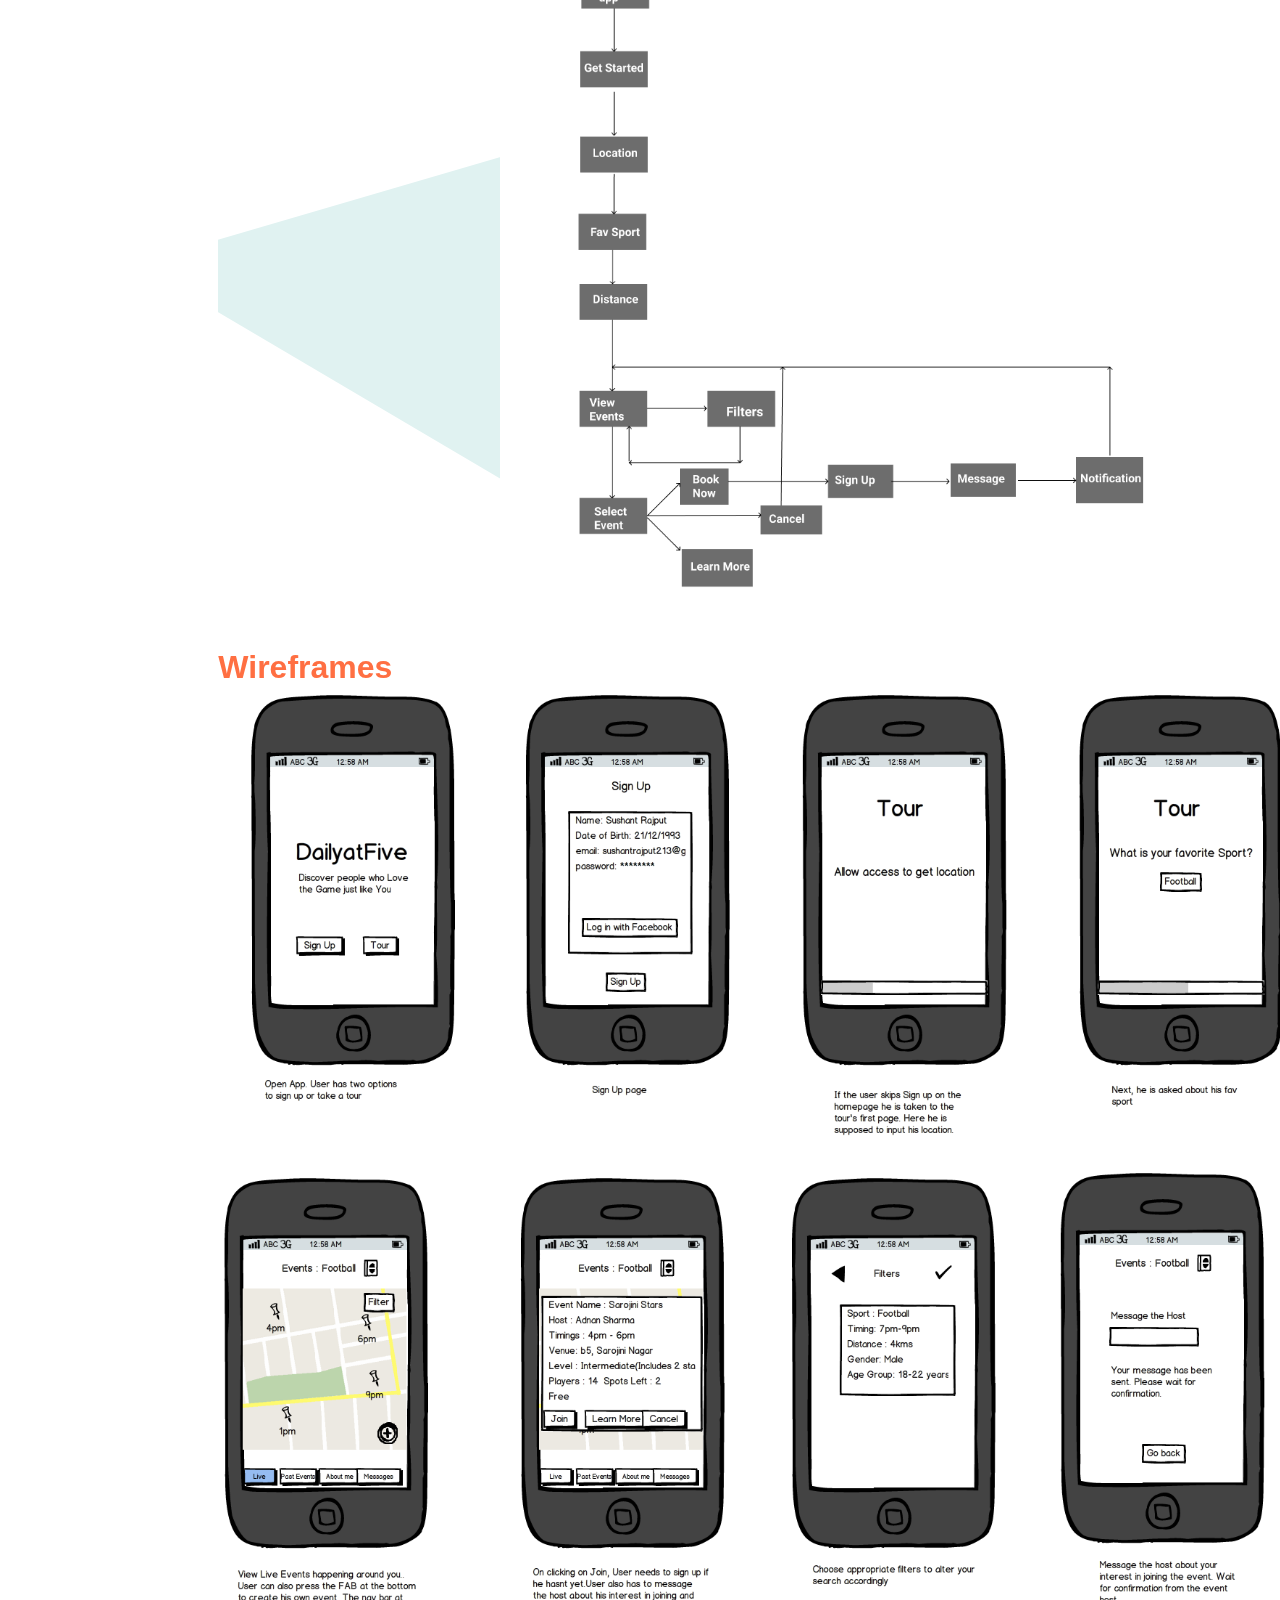
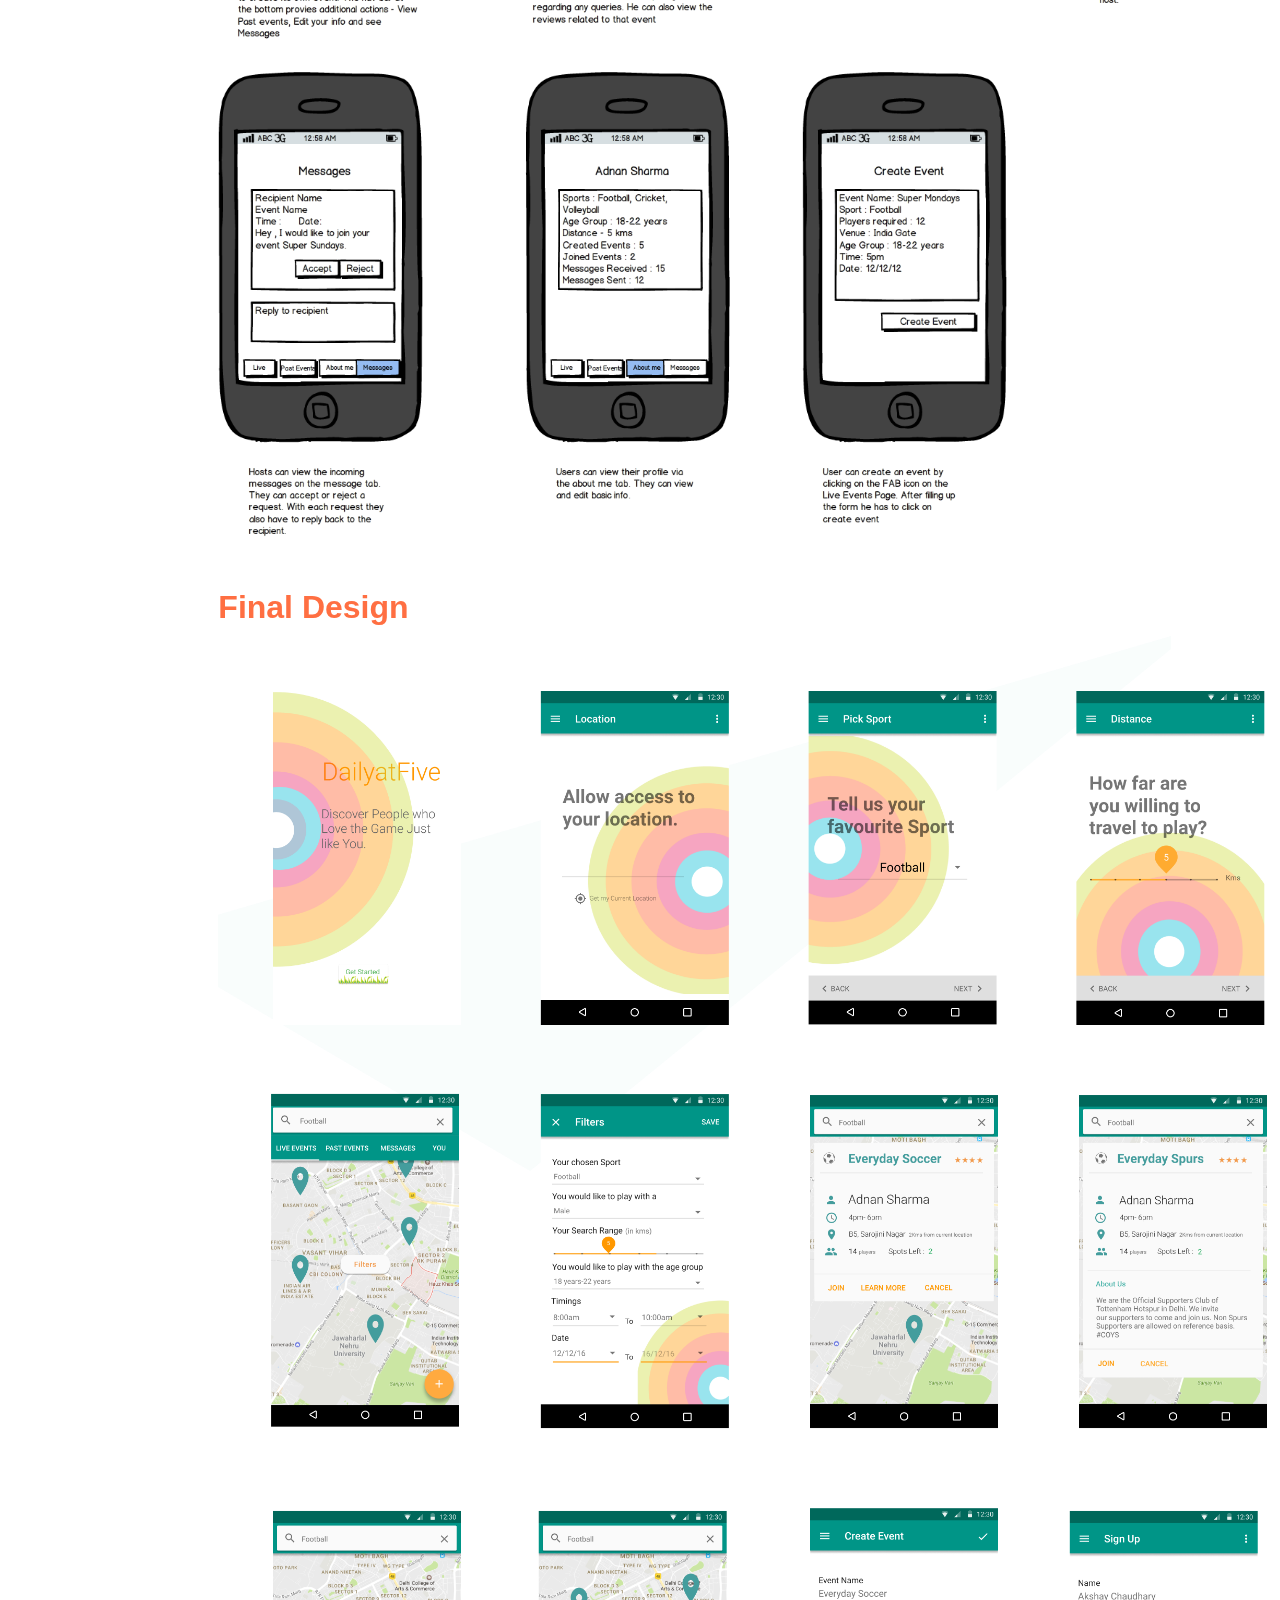
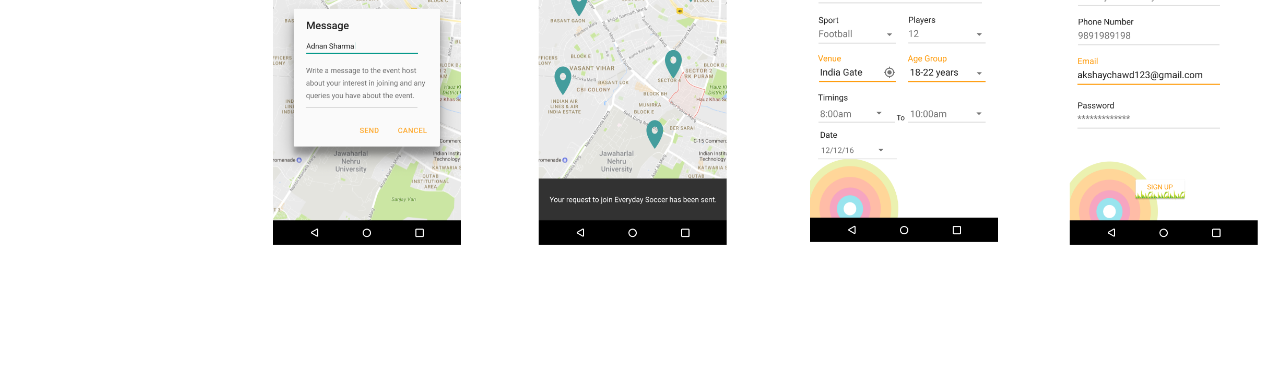
==== commit c6e20267: "Updated main page and added dailyatfive website" ====
--- a/dailyatfive.html
+++ b/dailyatfive.html
@@ -249,7 +249,7 @@
 
            <div id="final_design" class = "home-section">
              <h1 class = "page-head">Final Design</h1>
-             <img src="./img/dailyatfive-final2.svg" alt="">
+             <img src="./img/dailyatfive-appfinal.svg" alt="">
            </div>
 
          </div>
